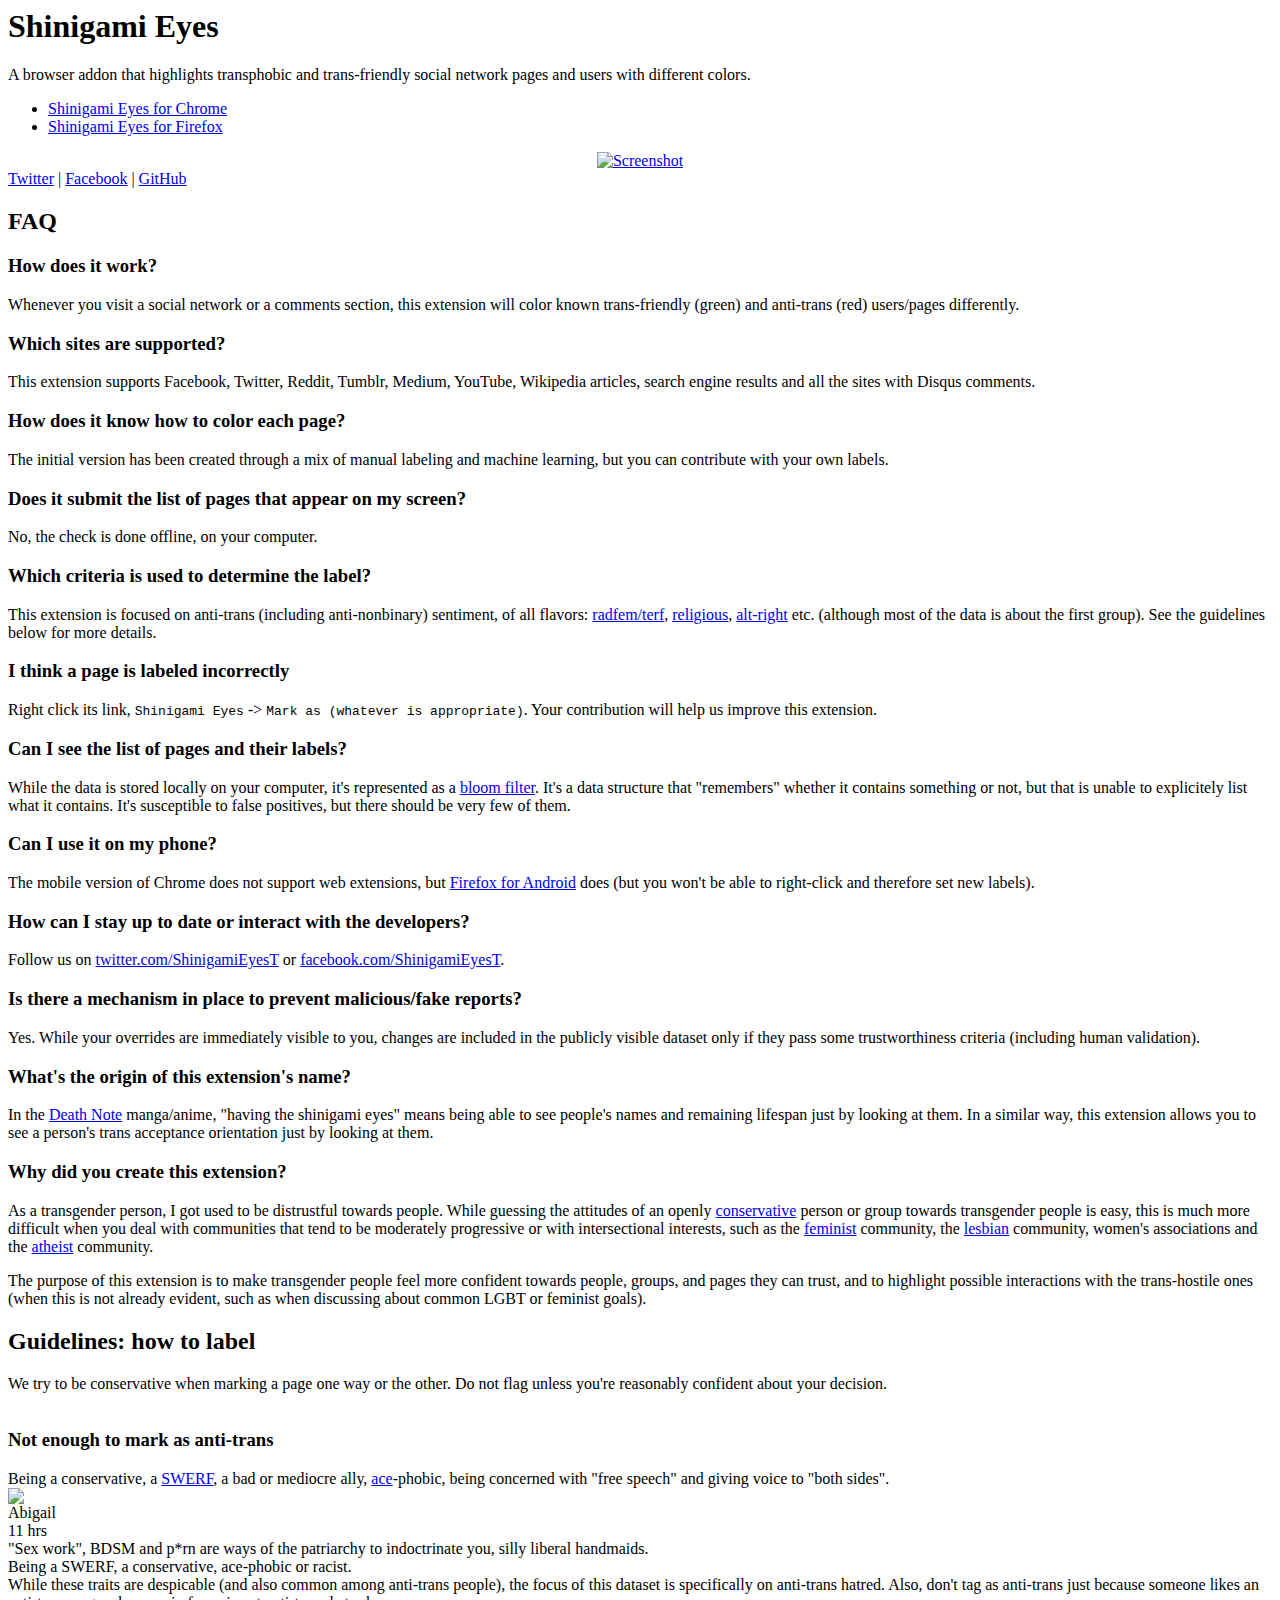
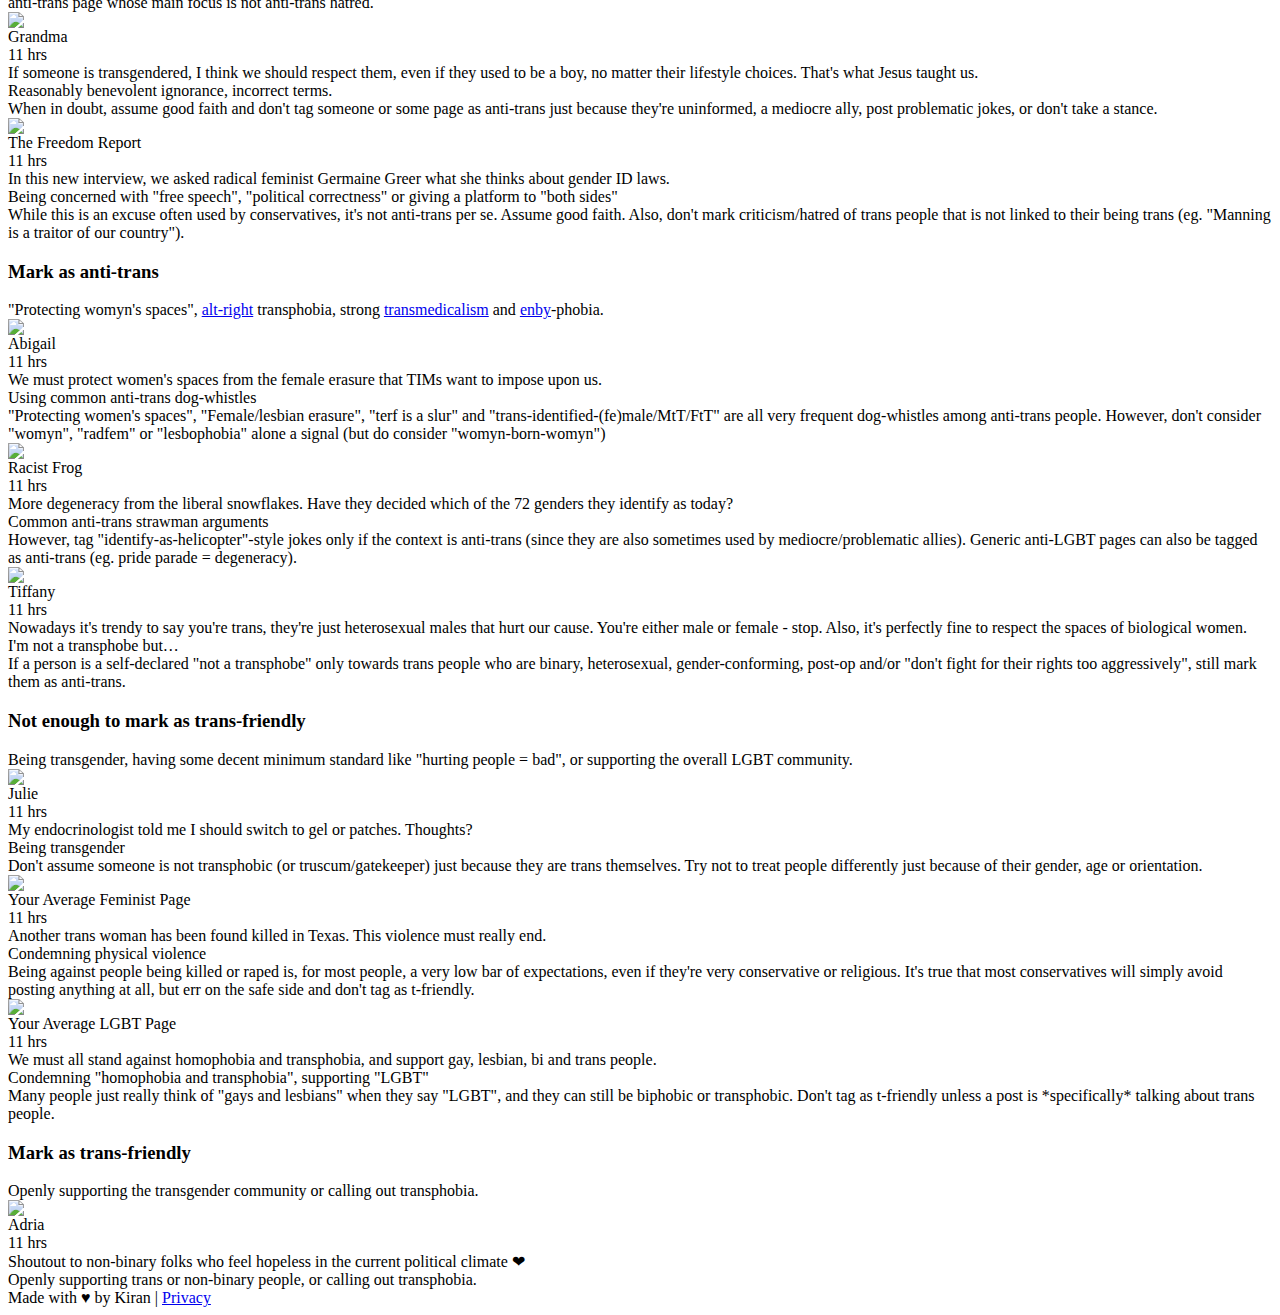
==== index.html @ 7807785d "Clarify that search results are supported as well" ====
<html lang="en">

<head>
    <meta charset="UTF-8">
    <meta name="viewport" content="width=device-width, initial-scale=1.0">
    <meta http-equiv="X-UA-Compatible" content="ie=edge">
    <meta property="og:title" content="Shinigami Eyes: An extension that highlights trans-friendly and anti-trans social network pages" />
    <meta property="og:description" content="Shinigami Eyes is a browser extension that highlights known trans-friendly and anti-trans pages/users on social networks with different colors.">
    <title>Shinigami Eyes: An extension that highlights trans-friendly and anti-trans social network pages</title>
    <link rel="stylesheet" href="style.css">
    <script async src="https://www.googletagmanager.com/gtag/js?id=UA-132746496-1"></script>
    <script>
      window.dataLayer = window.dataLayer || [];
      function gtag(){dataLayer.push(arguments);}
      gtag('js', new Date());

      gtag('config', 'UA-132746496-1');
    </script>
</head>

<body>
    <div class="page-content">

            <section class="section-top">
                    <div class="section-inner">
                        <h1>Shinigami Eyes</h1>
                    </div>
            </section>
        <section class="section-header">
                <div class="section-inner">
                <div>A browser addon that highlights transphobic and trans-friendly
                    social network pages and users with different colors.</div>
                <ul>
                    <li><a href="https://chrome.google.com/webstore/detail/ijcpiojgefnkmcadacmacogglhjdjphj/">Shinigami
                            Eyes for Chrome</a></li>
                    <li><a href="https://addons.mozilla.org/en-US/firefox/addon/shinigami-eyes/">Shinigami Eyes for
                            Firefox</a></li>
                </ul>
                <a href="https://raw.githubusercontent.com/shinigami-eyes/shinigami-eyes/master/images/preview.png"
                    style="text-align: center; display: block;">
                    <img src="https://raw.githubusercontent.com/shinigami-eyes/shinigami-eyes/master/images/preview.png"
                        alt="Screenshot" style="max-width:100%;">
                </a>
                <div class="social-links">
                        <a href="https://twitter.com/ShinigamiEyesT">Twitter</a> | 
                        <a href="https://www.facebook.com/ShinigamiEyesT">Facebook</a> | 
                        <a href="https://github.com/shinigami-eyes/shinigami-eyes">GitHub</a>
                </div>
            </div>
        </section>

        <section class="section-faq">
            <div class="section-inner">
                <h2>FAQ</h2>

                <h3>How does it work?</h3>
                Whenever you visit a social network or a comments section,
                this extension will color known trans-friendly (green) and anti-trans (red) users/pages differently.

                <h3>Which sites are supported?</h3>
                This extension supports Facebook, Twitter, Reddit, Tumblr, Medium, YouTube, Wikipedia articles, search engine results and all the sites with Disqus comments.

                <h3>How does it know how to color each page?</h3>
                The initial version has been created through a mix of manual labeling and machine learning,
                but you can contribute with your own labels.

                <h3>Does it submit the list of pages that appear on my screen?</h3>
                No, the check is done offline, on your computer.

                <h3>Which criteria is used to determine the label?</h3>
                This extension is focused on anti-trans (including anti-nonbinary) sentiment, of all flavors:
                <a href="https://rationalwiki.org/wiki/Trans-exclusionary_radical_feminism">radfem/terf</a>,
                <a href="https://rationalwiki.org/wiki/Gender_ideology">religious</a>,
                <a href="https://rationalwiki.org/wiki/Alt-right">alt-right</a> etc.
                (although most of the data is about the first group). See the guidelines below for more details.

                <h3>I think a page is labeled incorrectly</h3>
                Right click its link, <code>Shinigami Eyes</code> -&gt; <code>Mark as (whatever is appropriate)</code>.
                Your contribution will help us improve this extension.

                <h3>Can I see the list of pages and their labels?</h3>
                While the data is stored locally on your computer, it's represented as a
                <a href="https://en.wikipedia.org/wiki/Bloom_filter">bloom filter</a>.
                It's a data structure that "remembers" whether it contains
                something or not, but that is unable to explicitely list what it contains.
                It's susceptible to false positives, but there should be very few of them.</p>

                <h3>Can I use it on my phone?</h3>
                <p>
                    The mobile version of Chrome does not support web extensions, but <a href="https://play.google.com/store/apps/details?id=org.mozilla.firefox&hl=en">Firefox for Android</a>
                    does (but you won't be able to right-click and therefore set new labels).
                </p>

                <h3>How can I stay up to date or interact with the developers?</h3>
                <p>
                    Follow us on <a href="https://twitter.com/ShinigamiEyesT">twitter.com/ShinigamiEyesT</a> or
                    <a href="https://www.facebook.com/ShinigamiEyesT">facebook.com/ShinigamiEyesT</a>.
                </p>


                <h3>Is there a mechanism in place to prevent malicious/fake reports?</h3>
                <p>
                    Yes. While your overrides are immediately visible to you, changes are included in the publicly visible dataset only if they pass some trustworthiness criteria (including human validation).
                </p>

                <h3>What's the origin of this extension's name?</h3>
                <p>In the <a href="https://en.wikipedia.org/wiki/Death_Note">Death Note</a> manga/anime,
                    "having the shinigami eyes" means being able to see people's names and remaining lifespan just by
                    looking at them. In a similar way, this extension allows you to see a person's trans acceptance
                    orientation just by looking at them.</p>
                <h3>Why did you create this extension?</h3>
                <p>As a transgender person, I got used to be distrustful towards people. While guessing the attitudes
                    of an
                    openly <a href="https://rationalwiki.org/wiki/Pope_Francis#On_gender.2C_sex_and_sexuality">conservative</a>
                    person or group towards transgender people is easy, this is much more difficult when you deal with
                    communities that tend to be moderately progressive or with intersectional interests, such as the <a
                        href="https://rationalwiki.org/wiki/Trans-exclusionary_radical_feminism">feminist</a>
                    community, the <a href="https://www.pinknews.co.uk/2018/07/07/anti-trans-group-allowed-to-lead-pride-in-london-march-after-hijack/">lesbian</a> community,
                    women's associations and the <a href="https://the-orbit.net/zinniajones/2014/05/atheist-transphobia-superstition-over-science/">
                    atheist</a> community.
                    <p>
                    The purpose of this extension is to make transgender people feel more confident towards people,
                    groups, and pages they can trust, and to highlight possible interactions with the trans-hostile
                    ones (when this is not already evident, such as when discussing about common LGBT or feminist goals).
                
            </div>
        </section>





        <section class="section-guidelines">
            <div class="section-inner">
                <h2>Guidelines: how to label</h2>
                We try to be conservative when marking a page one way or the other. Do not flag unless you're
                reasonably confident about your decision.
                <br><br>




                <h3>Not enough to mark as anti-trans</h3>
                Being a conservative, a <a href="https://rationalwiki.org/wiki/Trans-exclusionary_radical_feminism#Sex_worker-exclusionary_radical_feminism">
                    SWERF</a>, a bad or mediocre ally,
                    <a href="https://rationalwiki.org/wiki/Asexuality">ace</a>-phobic, being concerned with "free speech" and giving voice to "both sides".<br>
                <div class="example">
                    <div class="fb-post">
                        <img class="fb-thumb" src="https://raw.githubusercontent.com/shinigami-eyes/shinigami-eyes/master/extension/sample-users/abigail.jpg">
                        <div class="fb-user">Abigail</div>
                        <div class="fb-timestamp">11 hrs</div>
                        <div class="fb-text">
                            "Sex work", BDSM and p*rn are ways of the patriarchy to indoctrinate you, silly liberal
                            handmaids.
                        </div>
                    </div>
                    <div class="summary">
                        Being a SWERF, a conservative, ace-phobic or racist.
                    </div>
                    <div class="reasoning">
                        While these traits are despicable (and also common among anti-trans people), the focus of this
                        dataset is specifically on
                        anti-trans hatred. Also, don't tag as anti-trans just because someone likes an anti-trans page
                        whose main focus
                        is not anti-trans hatred.
                    </div>
                </div>
                <div class="example">
                    <div class="fb-post">
                        <img class="fb-thumb" src="https://raw.githubusercontent.com/shinigami-eyes/shinigami-eyes/master/extension/sample-users/grandma.jpg">
                        <div class="fb-user">Grandma</div>
                        <div class="fb-timestamp">11 hrs</div>
                        <div class="fb-text">
                            If someone is transgendered, I think we should respect them, even if they used to be a boy,
                            no matter their lifestyle choices.
                            That's what Jesus taught us.
                        </div>
                    </div>
                    <div class="summary">
                        Reasonably benevolent ignorance, incorrect terms.
                    </div>
                    <div class="reasoning">
                        When in doubt, assume good faith and don't tag someone or some page as anti-trans just because
                        they're uninformed, a mediocre
                        ally, post problematic jokes, or don't take a stance.
                    </div>
                </div>

                <div class="example">
                    <div class="fb-post">
                        <img class="fb-thumb" src="https://raw.githubusercontent.com/shinigami-eyes/shinigami-eyes/master/extension/sample-users/freedom-report.jpg">
                        <div class="fb-user">The Freedom Report</div>
                        <div class="fb-timestamp">11 hrs</div>
                        <div class="fb-text">
                            In this new interview, we asked radical feminist Germaine Greer what she thinks about
                            gender ID laws.
                        </div>
                    </div>
                    <div class="summary">
                        Being concerned with "free speech", "political correctness" or giving a platform to "both
                        sides"
                    </div>
                    <div class="reasoning">
                        While this is an excuse often used by conservatives, it's not anti-trans per se. Assume good
                        faith. Also, don't mark criticism/hatred
                        of trans people that is not linked to their being trans (eg. "Manning is a traitor of our
                        country").
                    </div>
                </div>




                <h3>Mark as anti-trans</h3>
                "Protecting womyn's spaces", <a href="https://rationalwiki.org/wiki/Alt-right">alt-right</a> transphobia,
                strong <a href="https://rationalwiki.org/wiki/Transgender_glossary#Truscum">transmedicalism</a> and <a href="https://rationalwiki.org/wiki/Non-binary_gender">enby</a>-phobia.<br>
                <div class="example">
                    <div class="fb-post">
                        <img class="fb-thumb" src="https://raw.githubusercontent.com/shinigami-eyes/shinigami-eyes/master/extension/sample-users/abigail.jpg">
                        <div class="fb-user assigned-label-transphobic">Abigail</div>
                        <div class="fb-timestamp">11 hrs</div>
                        <div class="fb-text">
                            We must protect women's spaces from the female erasure that TIMs want to impose upon us.
                        </div>
                    </div>
                    <div class="summary">
                        Using common anti-trans dog-whistles
                    </div>
                    <div class="reasoning">
                        "Protecting women's spaces", "Female/lesbian erasure", "terf is a slur" and
                        "trans-identified-(fe)male/MtT/FtT" are all very
                        frequent dog-whistles among anti-trans people. However, don't consider "womyn", "radfem" or
                        "lesbophobia" alone
                        a signal (but do consider "womyn-born-womyn")
                    </div>
                </div>
                <div class="example">
                    <div class="fb-post">
                        <img class="fb-thumb" src="https://raw.githubusercontent.com/shinigami-eyes/shinigami-eyes/master/extension/sample-users/pepe.jpg">
                        <div class="fb-user assigned-label-transphobic">Racist Frog</div>
                        <div class="fb-timestamp">11 hrs</div>
                        <div class="fb-text">
                            More degeneracy from the liberal snowflakes. Have they decided which of the 72 genders they
                            identify as today?
                        </div>
                    </div>
                    <div class="summary">
                        Common anti-trans strawman arguments
                    </div>
                    <div class="reasoning">
                        However, tag "identify-as-helicopter"-style jokes only if the context is anti-trans (since they
                        are also sometimes used by
                        mediocre/problematic allies). Generic anti-LGBT pages can also be tagged as anti-trans (eg.
                        pride parade = degeneracy).
                    </div>
                </div>
                <div class="example">
                    <div class="fb-post">
                        <img class="fb-thumb" src="https://raw.githubusercontent.com/shinigami-eyes/shinigami-eyes/master/extension/sample-users/tiffany.jpg">
                        <div class="fb-user assigned-label-transphobic">Tiffany</div>
                        <div class="fb-timestamp">11 hrs</div>
                        <div class="fb-text">
                            Nowadays it's trendy to say you're trans, they're just heterosexual males that hurt our
                            cause. You're either male or female
                            - stop. Also, it's perfectly fine to respect the spaces of biological women.
                        </div>
                    </div>
                    <div class="summary">
                        I'm not a transphobe but…
                    </div>
                    <div class="reasoning">
                        If a person is a self-declared "not a transphobe" only towards trans people who are binary,
                        heterosexual, gender-conforming,
                        post-op and/or "don't fight for their rights too aggressively", still mark them as anti-trans.
                    </div>
                </div>




                <h3>Not enough to mark as trans-friendly</h3>
                Being transgender, having some decent minimum standard like "hurting people = bad", or supporting the overall LGBT community.<br>
                <div class="example">
                    <div class="fb-post">
                        <img class="fb-thumb" src="https://raw.githubusercontent.com/shinigami-eyes/shinigami-eyes/master/extension/sample-users/anime-trans.jpg">
                        <div class="fb-user">Julie</div>
                        <div class="fb-timestamp">11 hrs</div>
                        <div class="fb-text">
                            My endocrinologist told me I should switch to gel or patches. Thoughts?
                        </div>
                    </div>
                    <div class="summary">
                        Being transgender
                    </div>
                    <div class="reasoning">
                        Don't assume someone is not transphobic (or truscum/gatekeeper) just because they are trans
                        themselves. Try not to treat
                        people differently just because of their gender, age or orientation.
                    </div>
                </div>
                <div class="example">
                    <div class="fb-post">
                        <img class="fb-thumb" src="https://raw.githubusercontent.com/shinigami-eyes/shinigami-eyes/master/extension/sample-users/feminism.jpg">
                        <div class="fb-user">Your Average Feminist Page</div>
                        <div class="fb-timestamp">11 hrs</div>
                        <div class="fb-text">
                            Another trans woman has been found killed in Texas. This violence must really end.
                        </div>
                    </div>
                    <div class="summary">
                        Condemning physical violence
                    </div>
                    <div class="reasoning">
                        Being against people being killed or raped is, for most people, a very low bar of expectations,
                        even if they're very conservative
                        or religious. It's true that most conservatives will simply avoid posting anything at all, but
                        err on the safe
                        side and don't tag as t-friendly.
                    </div>
                </div>

                <div class="example">
                    <div class="fb-post">
                        <img class="fb-thumb" src="https://raw.githubusercontent.com/shinigami-eyes/shinigami-eyes/master/extension/sample-users/equal-sign.png">
                        <div class="fb-user">Your Average LGBT Page</div>
                        <div class="fb-timestamp">11 hrs</div>
                        <div class="fb-text">
                            We must all stand against homophobia and transphobia, and support gay, lesbian, bi and
                            trans people.
                        </div>
                    </div>
                    <div class="summary">
                        Condemning "homophobia and transphobia", supporting "LGBT"
                    </div>
                    <div class="reasoning">
                        Many people just really think of "gays and lesbians" when they say "LGBT", and they can still
                        be biphobic or transphobic.
                        Don't tag as t-friendly unless a post is *specifically* talking about trans people.
                    </div>
                </div>

                <h3>Mark as trans-friendly</h3>
                Openly supporting the transgender community or calling out transphobia.<br>
                <div class="example">
                    <div class="fb-post">
                        <img class="fb-thumb" src="https://raw.githubusercontent.com/shinigami-eyes/shinigami-eyes/master/extension/sample-users/adria.jpg">
                        <div class="fb-user assigned-label-t-friendly">Adria</div>
                        <div class="fb-timestamp">11 hrs</div>
                        <div class="fb-text">
                            Shoutout to non-binary folks who feel hopeless in the current political climate ❤
                        </div>
                    </div>
                    <div class="summary">
                        Openly supporting trans or non-binary people, or calling out transphobia.
                    </div>
                    <div class="reasoning"></div>
                </div>
            </div>

        </section>

        <footer class="section-footer">
            Made with ♥ by Kiran | <a href="/privacy-policy">Privacy</a>
        </footer>
    </div>
</body>

</html>
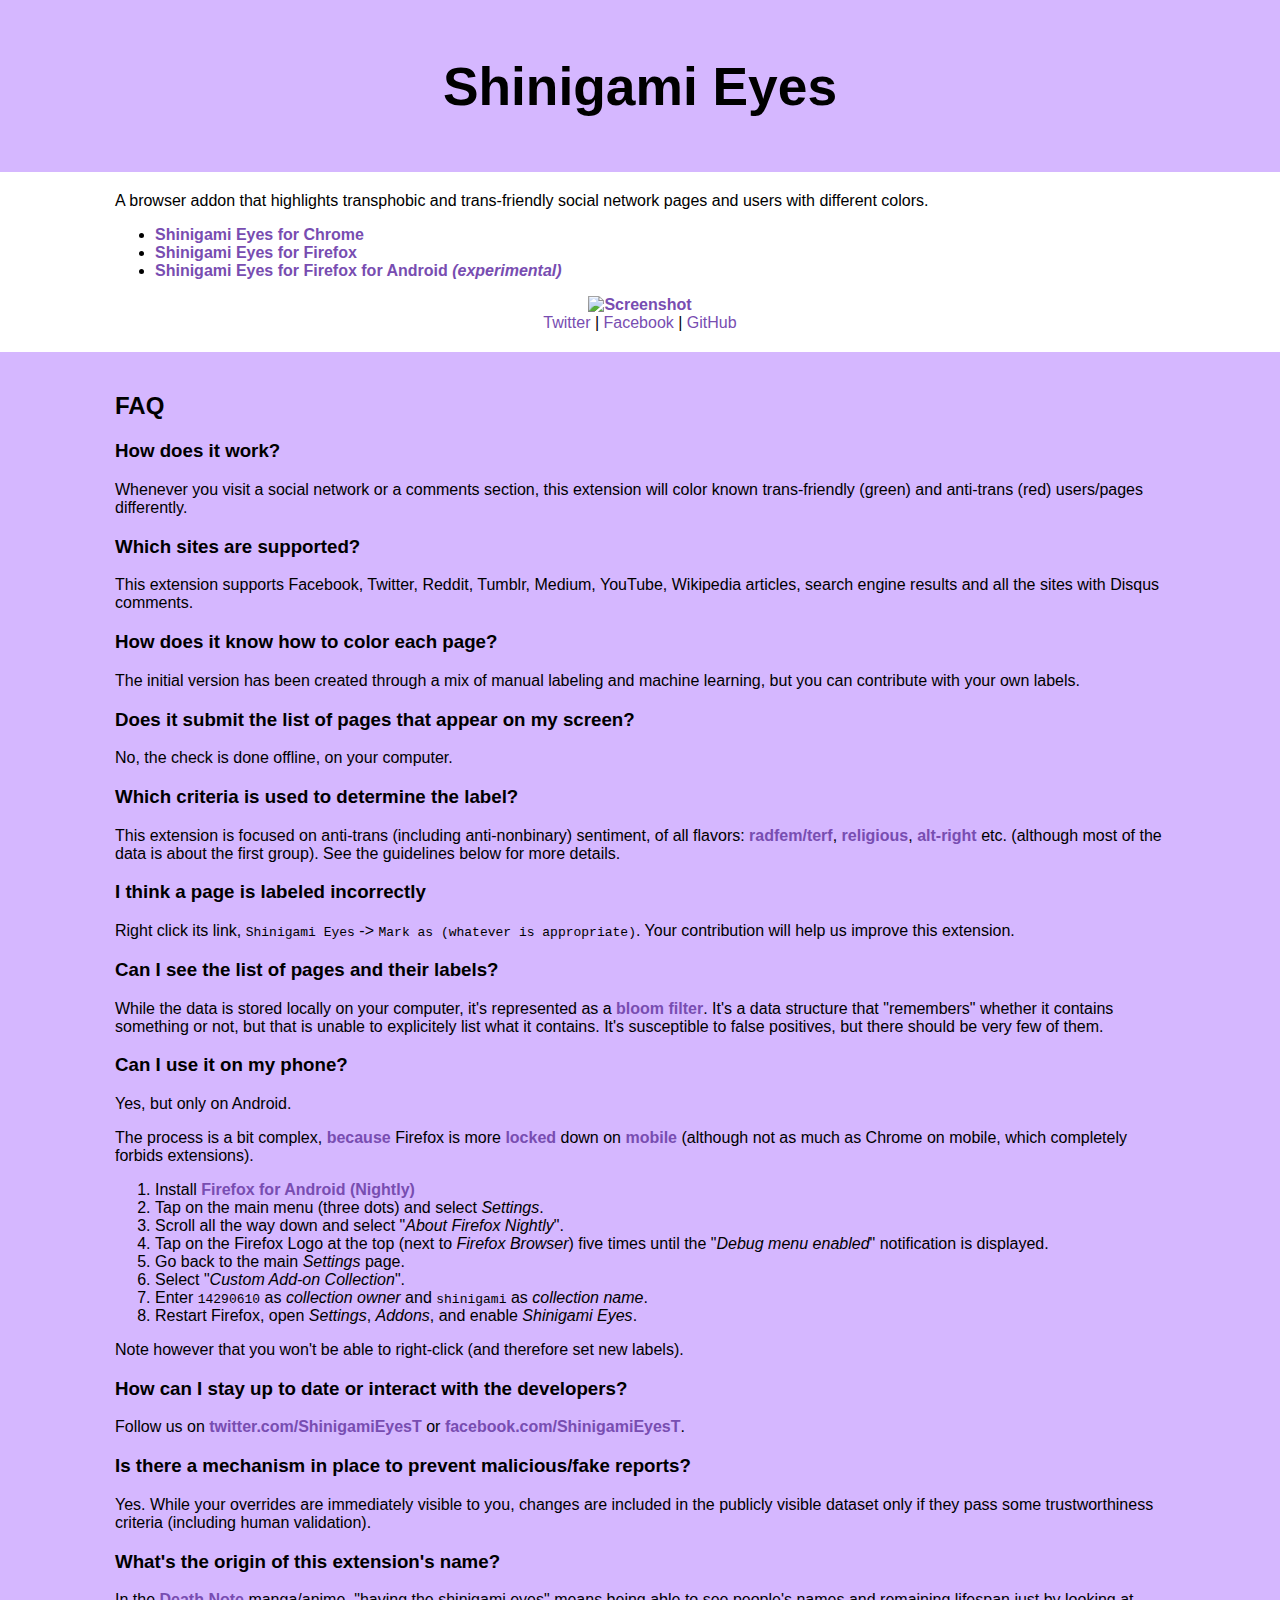
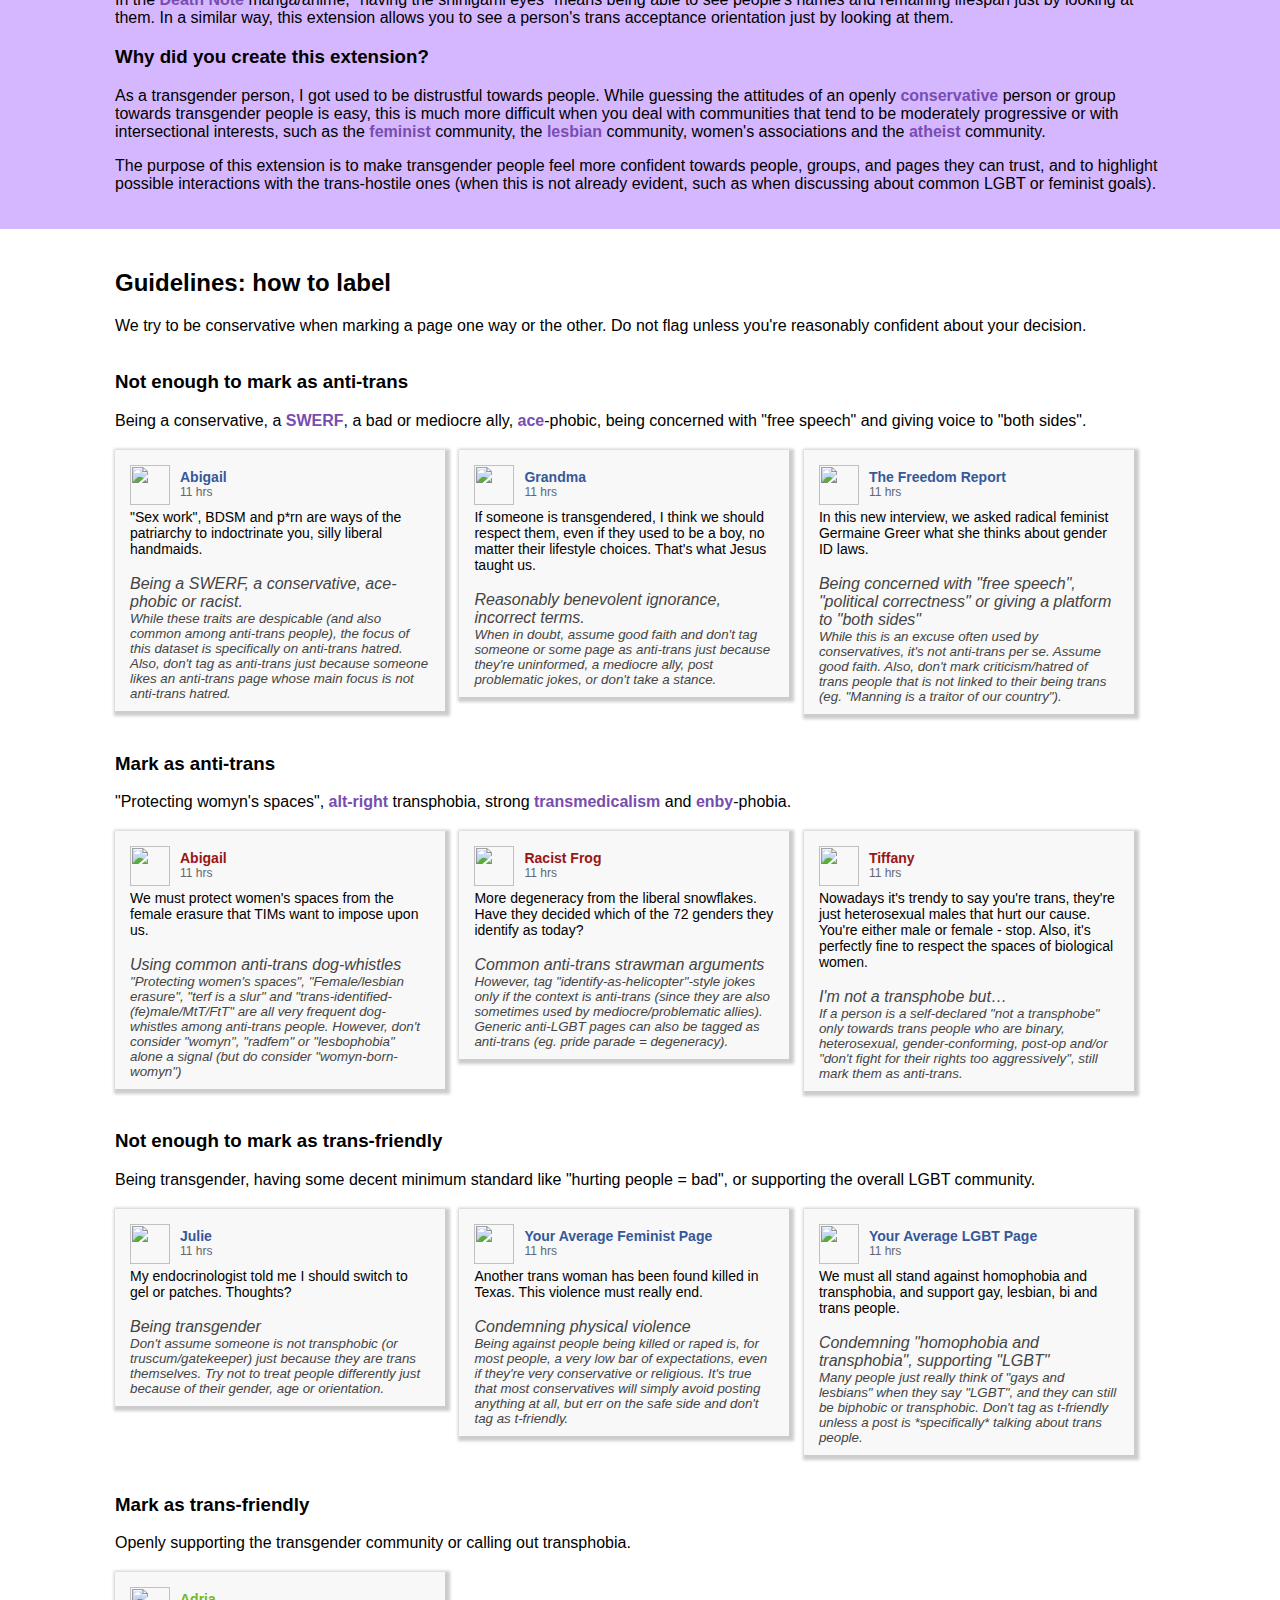
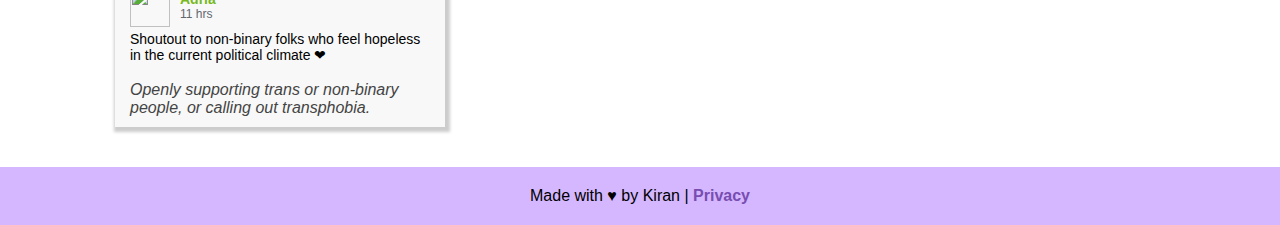
==== commit 9b11cfd9: "Remove ga" ====
--- a/index.html
+++ b/index.html
@@ -8,14 +8,6 @@
     <meta property="og:description" content="Shinigami Eyes is a browser extension that highlights known trans-friendly and anti-trans pages/users on social networks with different colors.">
     <title>Shinigami Eyes: An extension that highlights trans-friendly and anti-trans social network pages</title>
     <link rel="stylesheet" href="style.css">
-    <script async src="https://www.googletagmanager.com/gtag/js?id=UA-132746496-1"></script>
-    <script>
-      window.dataLayer = window.dataLayer || [];
-      function gtag(){dataLayer.push(arguments);}
-      gtag('js', new Date());
-
-      gtag('config', 'UA-132746496-1');
-    </script>
 </head>
 
 <body>
@@ -35,6 +27,8 @@
                             Eyes for Chrome</a></li>
                     <li><a href="https://addons.mozilla.org/en-US/firefox/addon/shinigami-eyes/">Shinigami Eyes for
                             Firefox</a></li>
+                    <li><a href="#install-on-mobile">Shinigami Eyes for
+                            Firefox for Android <i>(experimental)</i></a></li>
                 </ul>
                 <a href="https://raw.githubusercontent.com/shinigami-eyes/shinigami-eyes/master/images/preview.png"
                     style="text-align: center; display: block;">
@@ -85,10 +79,23 @@
                 something or not, but that is unable to explicitely list what it contains.
                 It's susceptible to false positives, but there should be very few of them.</p>
 
-                <h3>Can I use it on my phone?</h3>
+                <h3><a name="install-on-mobile">Can I use it on my phone?</a></h3>
                 <p>
-                    The mobile version of Chrome does not support web extensions, but <a href="https://play.google.com/store/apps/details?id=org.mozilla.firefox&hl=en">Firefox for Android</a>
-                    does (but you won't be able to right-click and therefore set new labels).
+                    Yes, but only on Android.
+                    <p> The process is a bit complex, <a href="https://www.gnu.org/proprietary/proprietary-jails.html">because</a> Firefox is more <a href="https://en.wikipedia.org/wiki/Closed_platform">locked</a> down on <a href="https://discourse.mozilla.org/t/add-on-support-in-new-firefox-for-android/53488">mobile</a> (although not as much as Chrome on mobile, which completely forbids extensions).
+                    <ol>
+                        <li>Install <a href="https://play.google.com/store/apps/details?id=org.mozilla.fenix&hl=en_US&gl=US">Firefox for Android (Nightly)</a></li>
+                        <li>Tap on the main menu (three dots) and select <i>Settings</i>.</li>
+                        <li>Scroll all the way down and select "<i>About Firefox Nightly</i>".</li>
+                        <li>Tap on the Firefox Logo at the top (next to <i>Firefox Browser</i>) five times until the "<i>Debug menu enabled</i>" notification is displayed.</li>
+                        <li>Go back to the main <i>Settings</i> page.</li>
+                        <li>Select "<i>Custom Add-on Collection</i>".</li>
+                        <li>Enter <code>14290610</code> as <i>collection owner</i> and <code>shinigami</code> as <i>collection name</i>.
+                        <li>Restart Firefox, open <i>Settings</i>, <i>Addons</i>, and enable <i>Shinigami Eyes</i>.</li>
+                    </ol>
+                    Note however that you won't be able to right-click (and therefore set new labels).
+                    
+                    <!--Yes, if you use <a href="https://play.google.com/store/apps/details?id=org.mozilla.firefox&hl=en">Firefox for Android</a> (on mobile, Chrome doesn't support extensions).-->
                 </p>
 
                 <h3>How can I stay up to date or interact with the developers?</h3>
--- a/style.css
+++ b/style.css
@@ -0,0 +1,125 @@
+html {
+    padding: 0;
+    font-family: Arial, Helvetica, sans-serif;
+}
+body {
+    margin: 0;
+    padding: 0;
+}
+
+
+.assigned-label-transphobic { color: #991515 !important; }
+.assigned-label-t-friendly { color: #77B91E !important; }
+
+h1 {
+    font-size: 40pt;
+}
+
+a[href] {
+    color: rgb(120, 77, 177);
+    font-weight: bold;
+    text-decoration: none;
+}
+
+.fb-user, .fb-text, .fb-timestamp {
+    cursor: default;
+}
+
+.social-links {
+    text-align: center;
+}
+.social-links a {
+    font-weight: normal;
+}
+
+section { 
+    width: 100%;
+    margin: 0;
+    display: block;
+}
+.section-inner {
+    max-width: 1050px;
+    margin: 0 auto;
+    padding: 20px 20px;
+}
+.section-top {
+    background-color: rgb(213, 183, 255);
+    text-align: center;
+}
+.section-header {
+    background: white;
+}
+.section-faq {
+    background-color: rgb(213, 183, 255);
+}
+.section-guidelines {
+    background-color: white;
+    /*background-color: rgb(190, 245, 151);*/
+}
+
+.section-footer {
+    background-color: rgb(213, 183, 255);
+    text-align: center;
+    padding: 20px;
+}
+
+
+.example {
+
+    width: 330px;
+    background:  #f8f8f8;
+    box-shadow: 2px 2px 3px 3px  #ccc;
+    margin-top: 20px;
+    margin-bottom: 20px;
+    padding-bottom: 10px;
+    display: inline-block;
+    vertical-align: top;
+    margin-right: 10px;
+}
+
+.fb-post {
+    font-family: Arial;
+    padding: 15px;
+}
+
+.fb-user {
+    color: #365899;
+    font-weight: 600;
+    font-size: 14px;
+    margin-left: 50px;
+    padding-top: 4px;
+}
+
+.fb-timestamp {
+    color: rgb(97, 103, 112);
+    font-size: 12px;
+    margin-left: 50px;
+}
+
+.fb-thumb {
+    width: 40px;
+    position: absolute;
+}
+
+.fb-text {
+    font-size: 14px;
+    margin-top: 10px;
+}
+
+.summary,
+.reasoning {
+    color: #444;
+    font-style: italic;
+    font-family: Arial;
+    margin: 0 15px;
+}
+
+.summary {
+    margin-top: 3px;
+}
+
+.reasoning {
+    font-size: 10pt;
+}
+
+
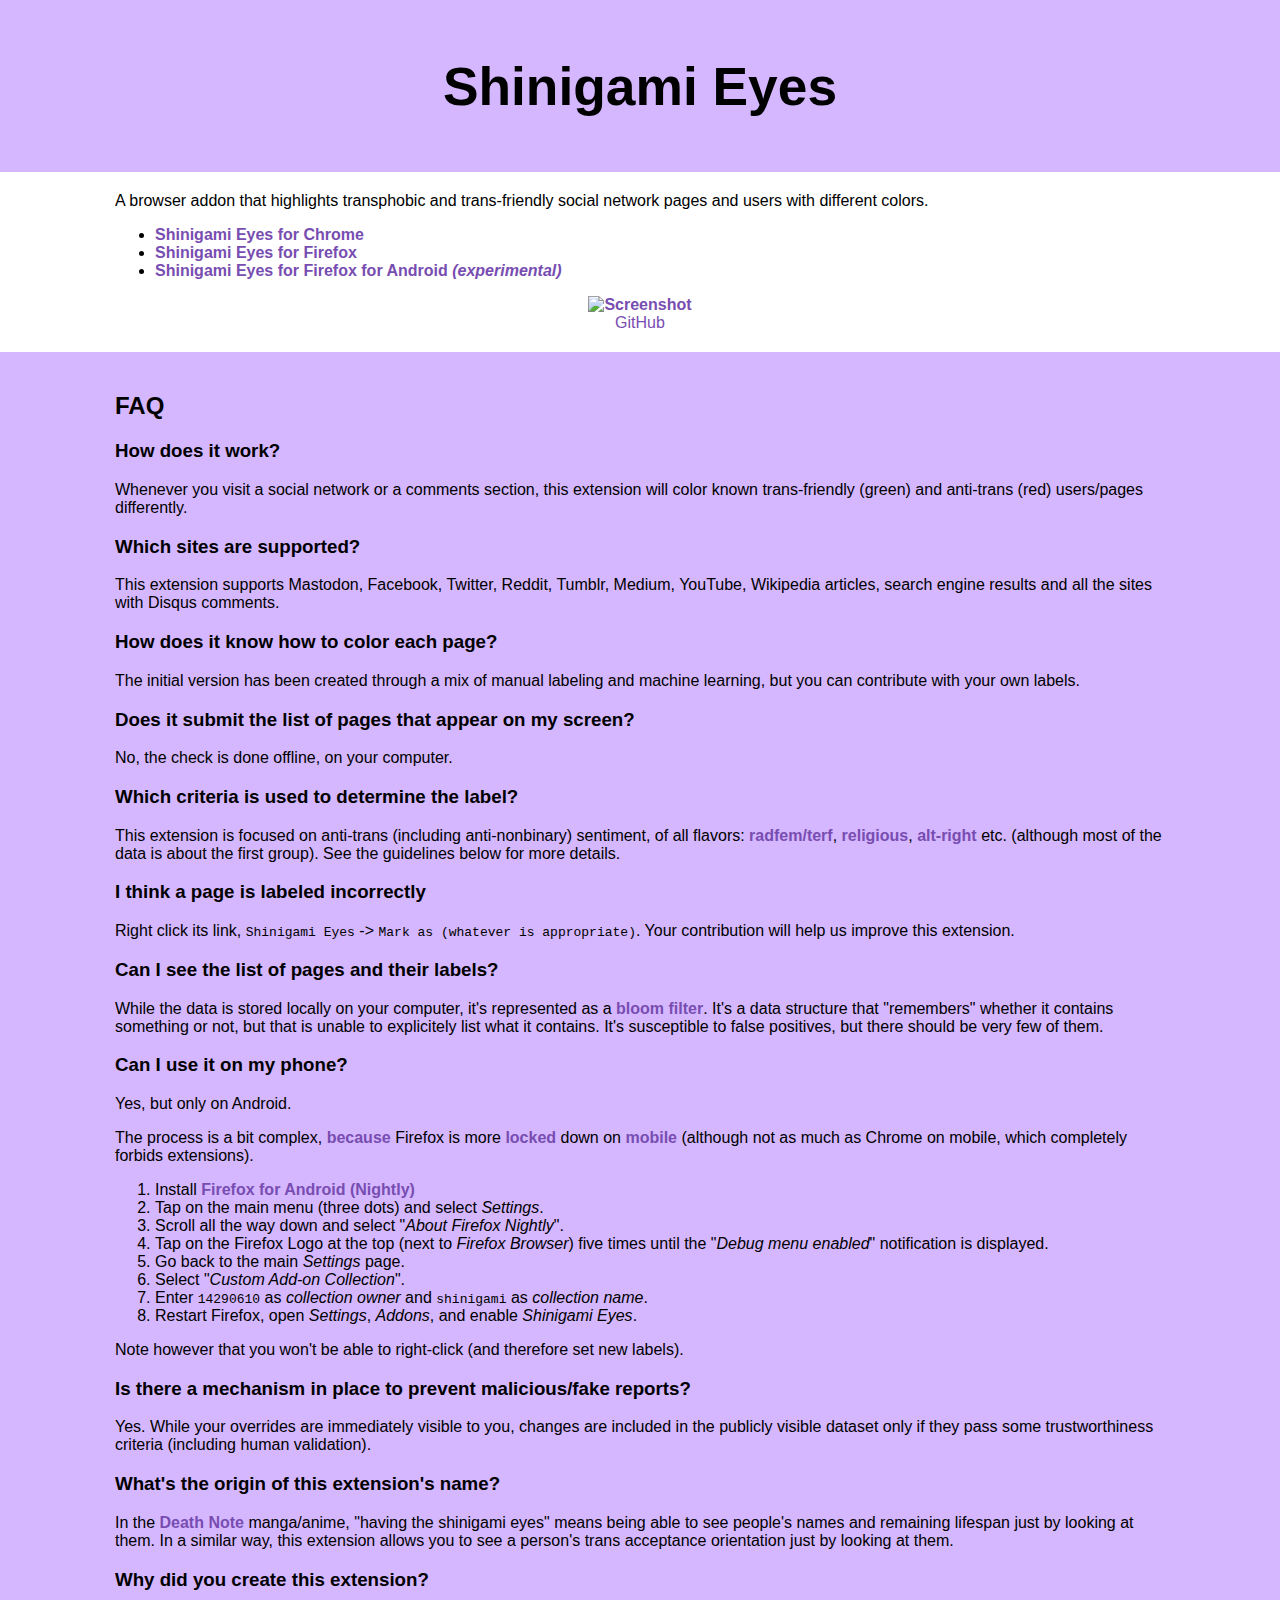
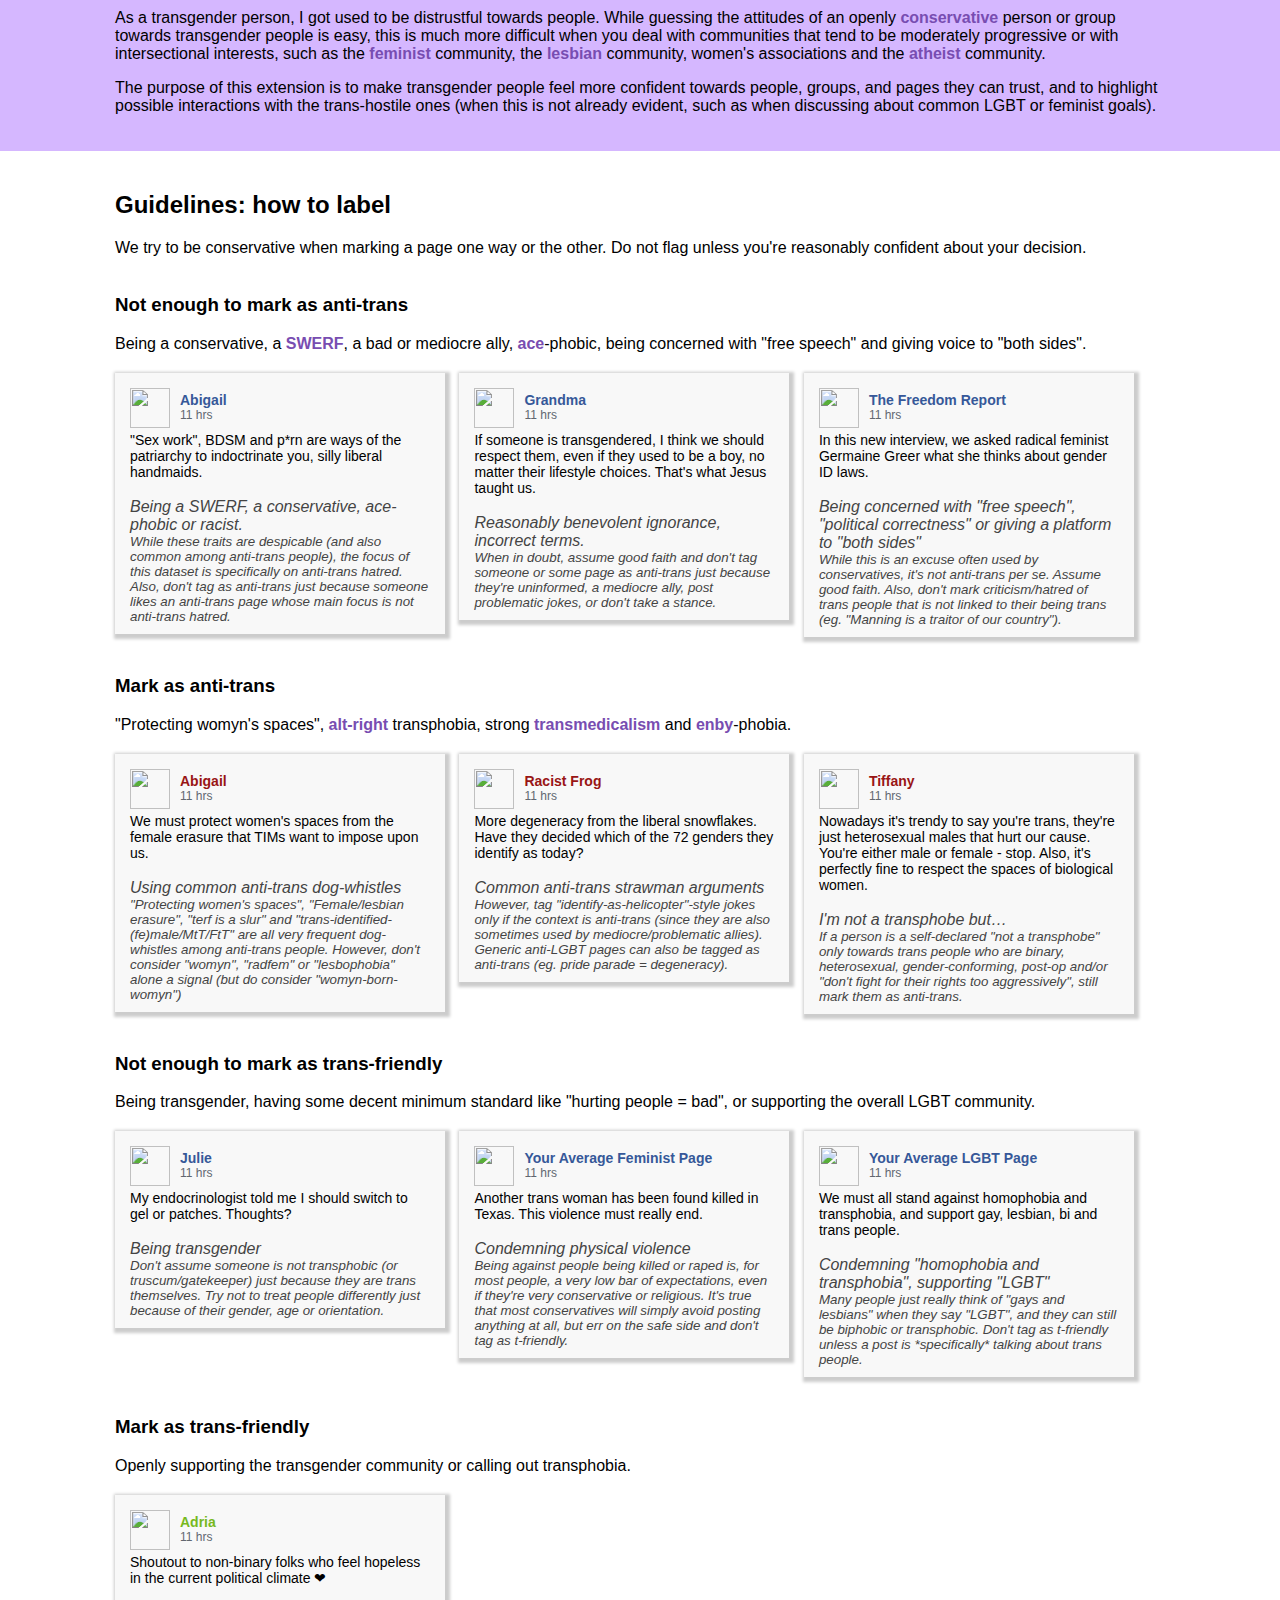
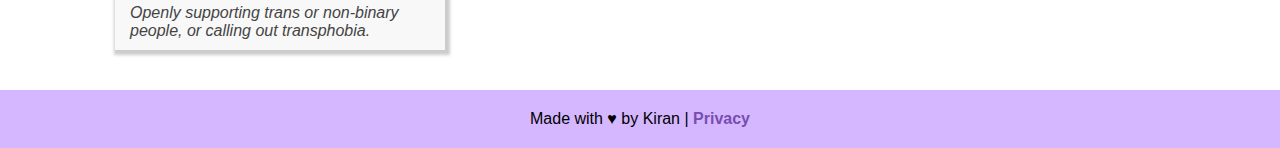
==== commit a9f6f2f9: "Merge 7ce266b5d4aea626330f447f15a1b2ec43d5ed91 into c306aea26253e3407f2246a4c7eb4d5f15cf997a" ====
--- a/index.html
+++ b/index.html
@@ -36,8 +36,6 @@
                         alt="Screenshot" style="max-width:100%;">
                 </a>
                 <div class="social-links">
-                        <a href="https://twitter.com/ShinigamiEyesT">Twitter</a> | 
-                        <a href="https://www.facebook.com/ShinigamiEyesT">Facebook</a> | 
                         <a href="https://github.com/shinigami-eyes/shinigami-eyes">GitHub</a>
                 </div>
             </div>
@@ -52,7 +50,7 @@
                 this extension will color known trans-friendly (green) and anti-trans (red) users/pages differently.
 
                 <h3>Which sites are supported?</h3>
-                This extension supports Facebook, Twitter, Reddit, Tumblr, Medium, YouTube, Wikipedia articles, search engine results and all the sites with Disqus comments.
+                This extension supports Mastodon, Facebook, Twitter, Reddit, Tumblr, Medium, YouTube, Wikipedia articles, search engine results and all the sites with Disqus comments.
 
                 <h3>How does it know how to color each page?</h3>
                 The initial version has been created through a mix of manual labeling and machine learning,
@@ -97,13 +95,6 @@
                     
                     <!--Yes, if you use <a href="https://play.google.com/store/apps/details?id=org.mozilla.firefox&hl=en">Firefox for Android</a> (on mobile, Chrome doesn't support extensions).-->
                 </p>
-
-                <h3>How can I stay up to date or interact with the developers?</h3>
-                <p>
-                    Follow us on <a href="https://twitter.com/ShinigamiEyesT">twitter.com/ShinigamiEyesT</a> or
-                    <a href="https://www.facebook.com/ShinigamiEyesT">facebook.com/ShinigamiEyesT</a>.
-                </p>
-
 
                 <h3>Is there a mechanism in place to prevent malicious/fake reports?</h3>
                 <p>
@@ -372,4 +363,4 @@
     </div>
 </body>
 
-</html>+</html>
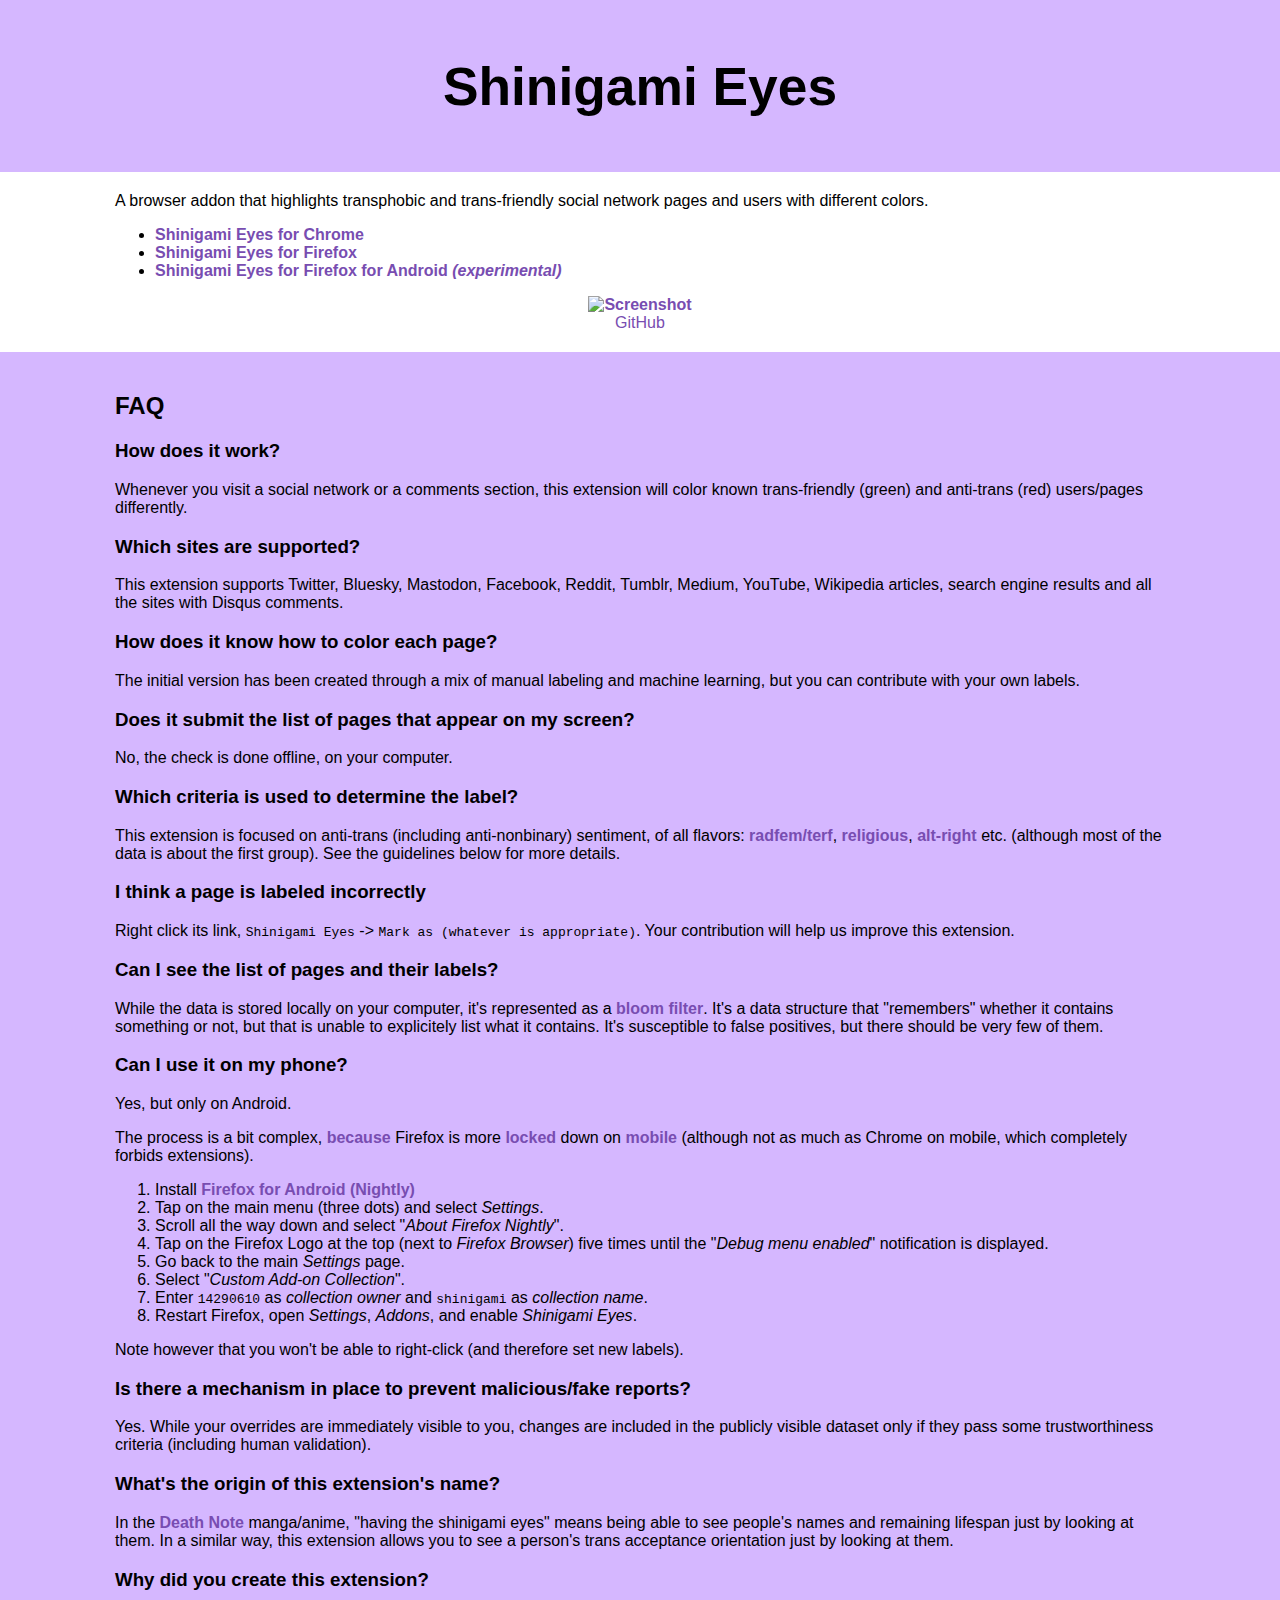
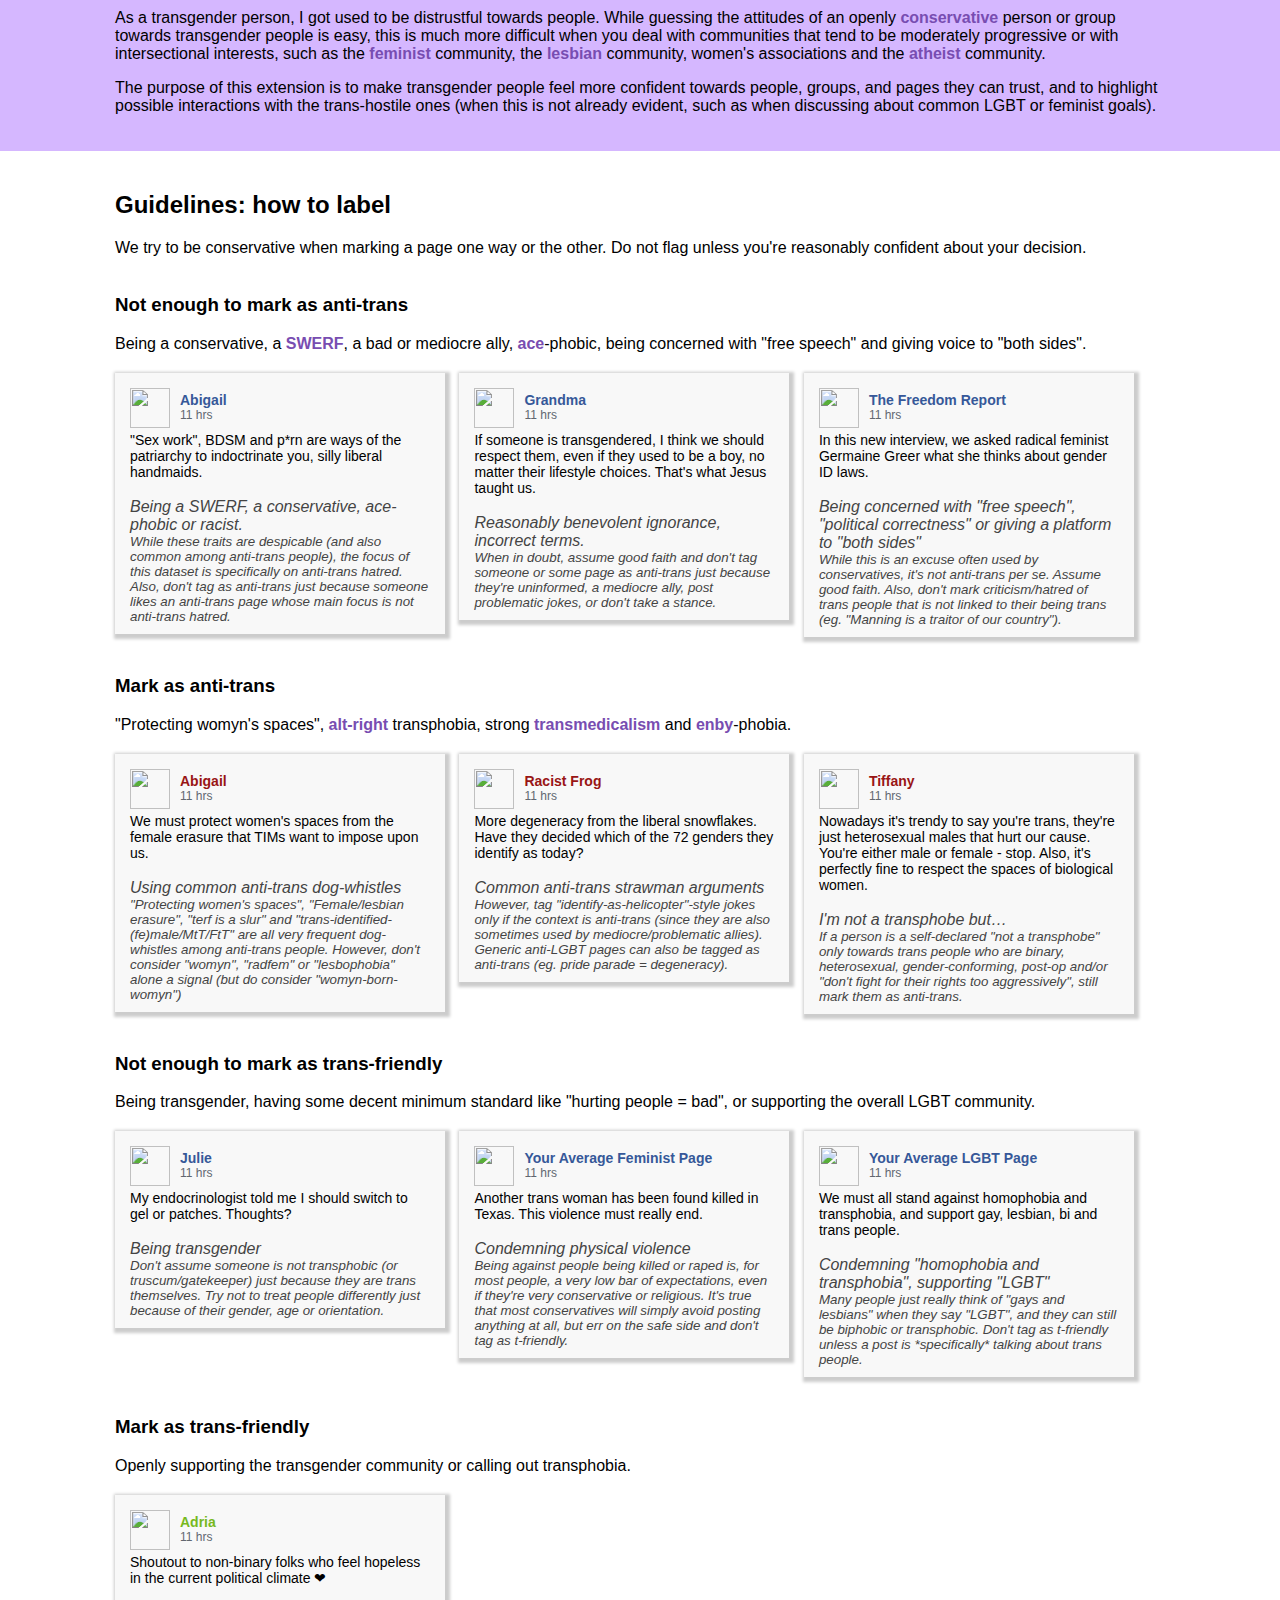
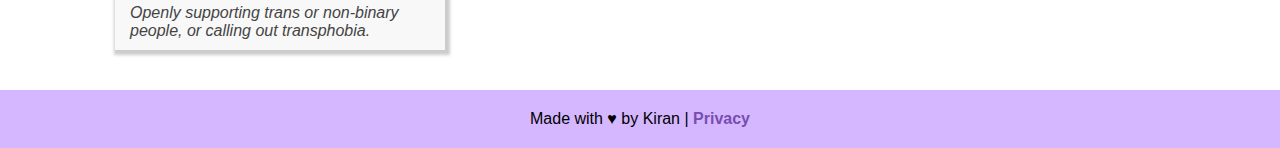
==== commit fb748c7d: "Update index.html" ====
--- a/index.html
+++ b/index.html
@@ -50,7 +50,7 @@
                 this extension will color known trans-friendly (green) and anti-trans (red) users/pages differently.
 
                 <h3>Which sites are supported?</h3>
-                This extension supports Mastodon, Facebook, Twitter, Reddit, Tumblr, Medium, YouTube, Wikipedia articles, search engine results and all the sites with Disqus comments.
+                This extension supports Twitter, Bluesky, Mastodon, Facebook, Reddit, Tumblr, Medium, YouTube, Wikipedia articles, search engine results and all the sites with Disqus comments.
 
                 <h3>How does it know how to color each page?</h3>
                 The initial version has been created through a mix of manual labeling and machine learning,
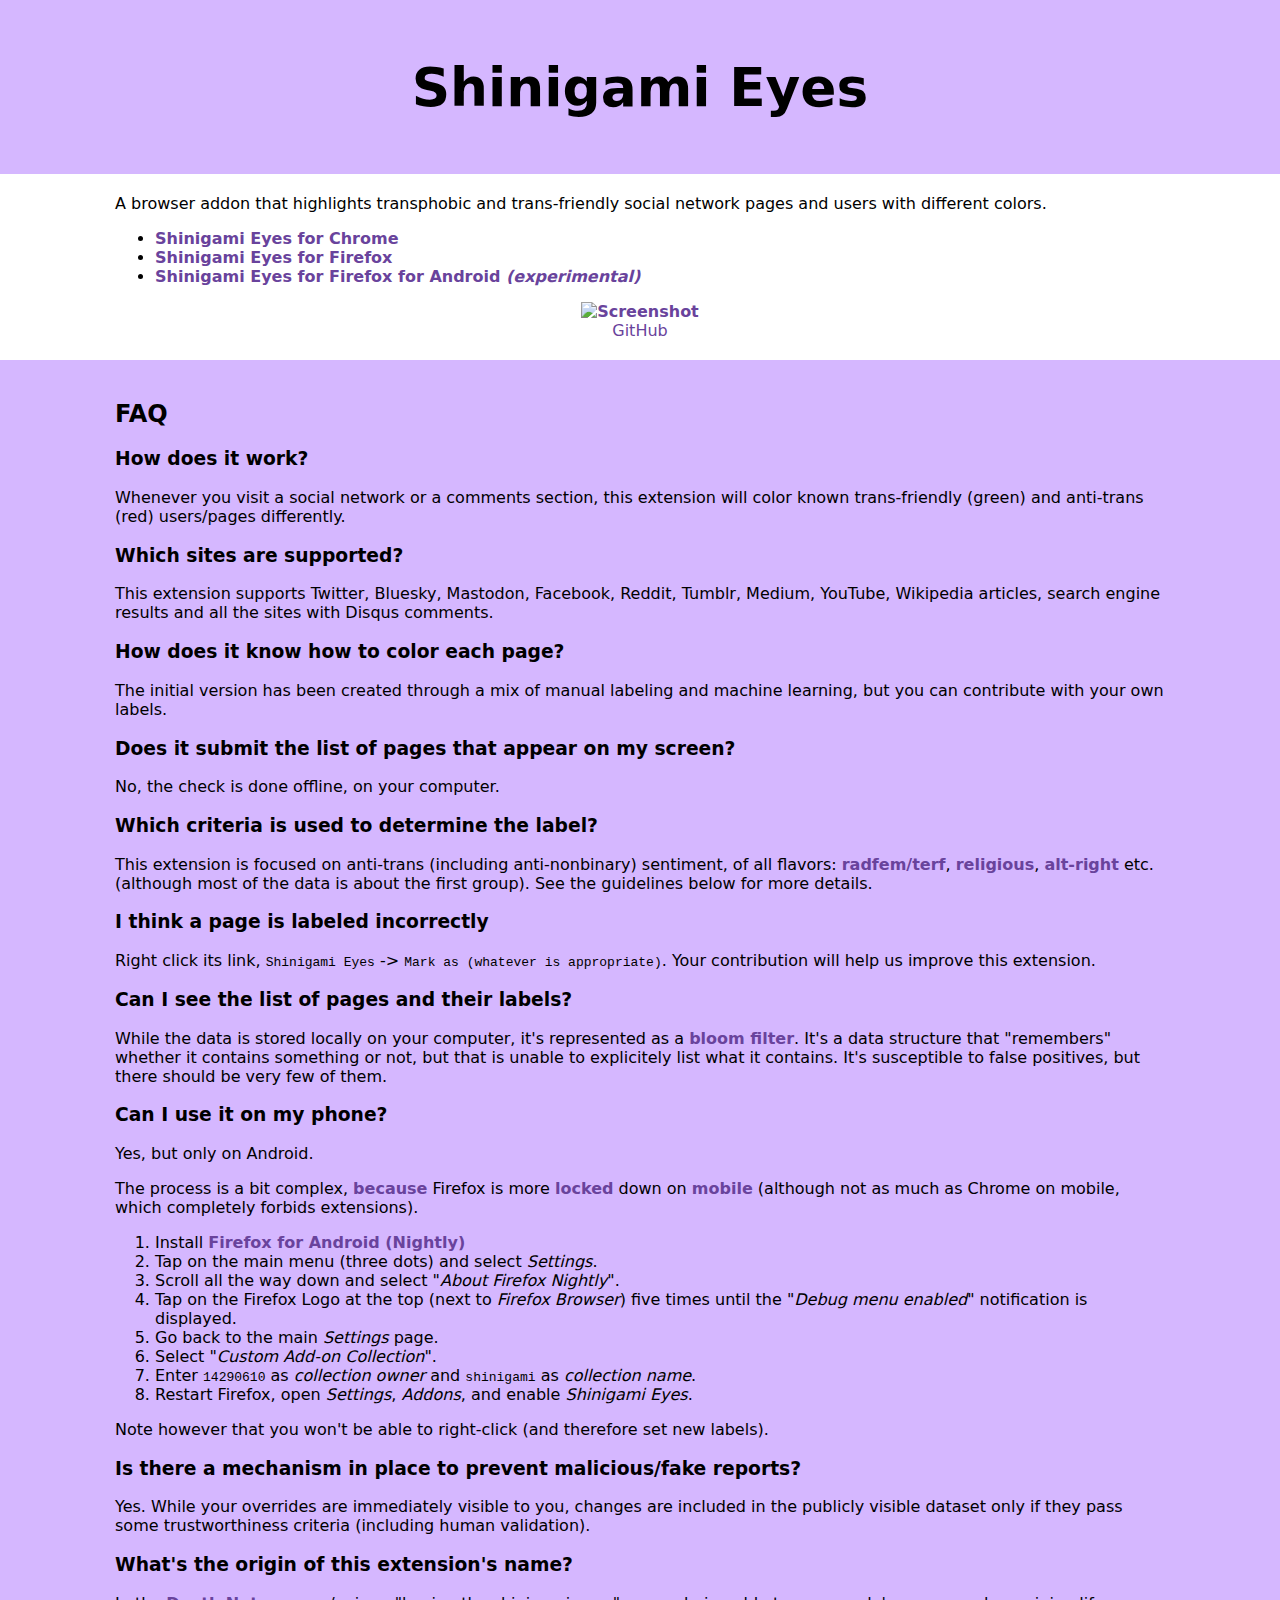
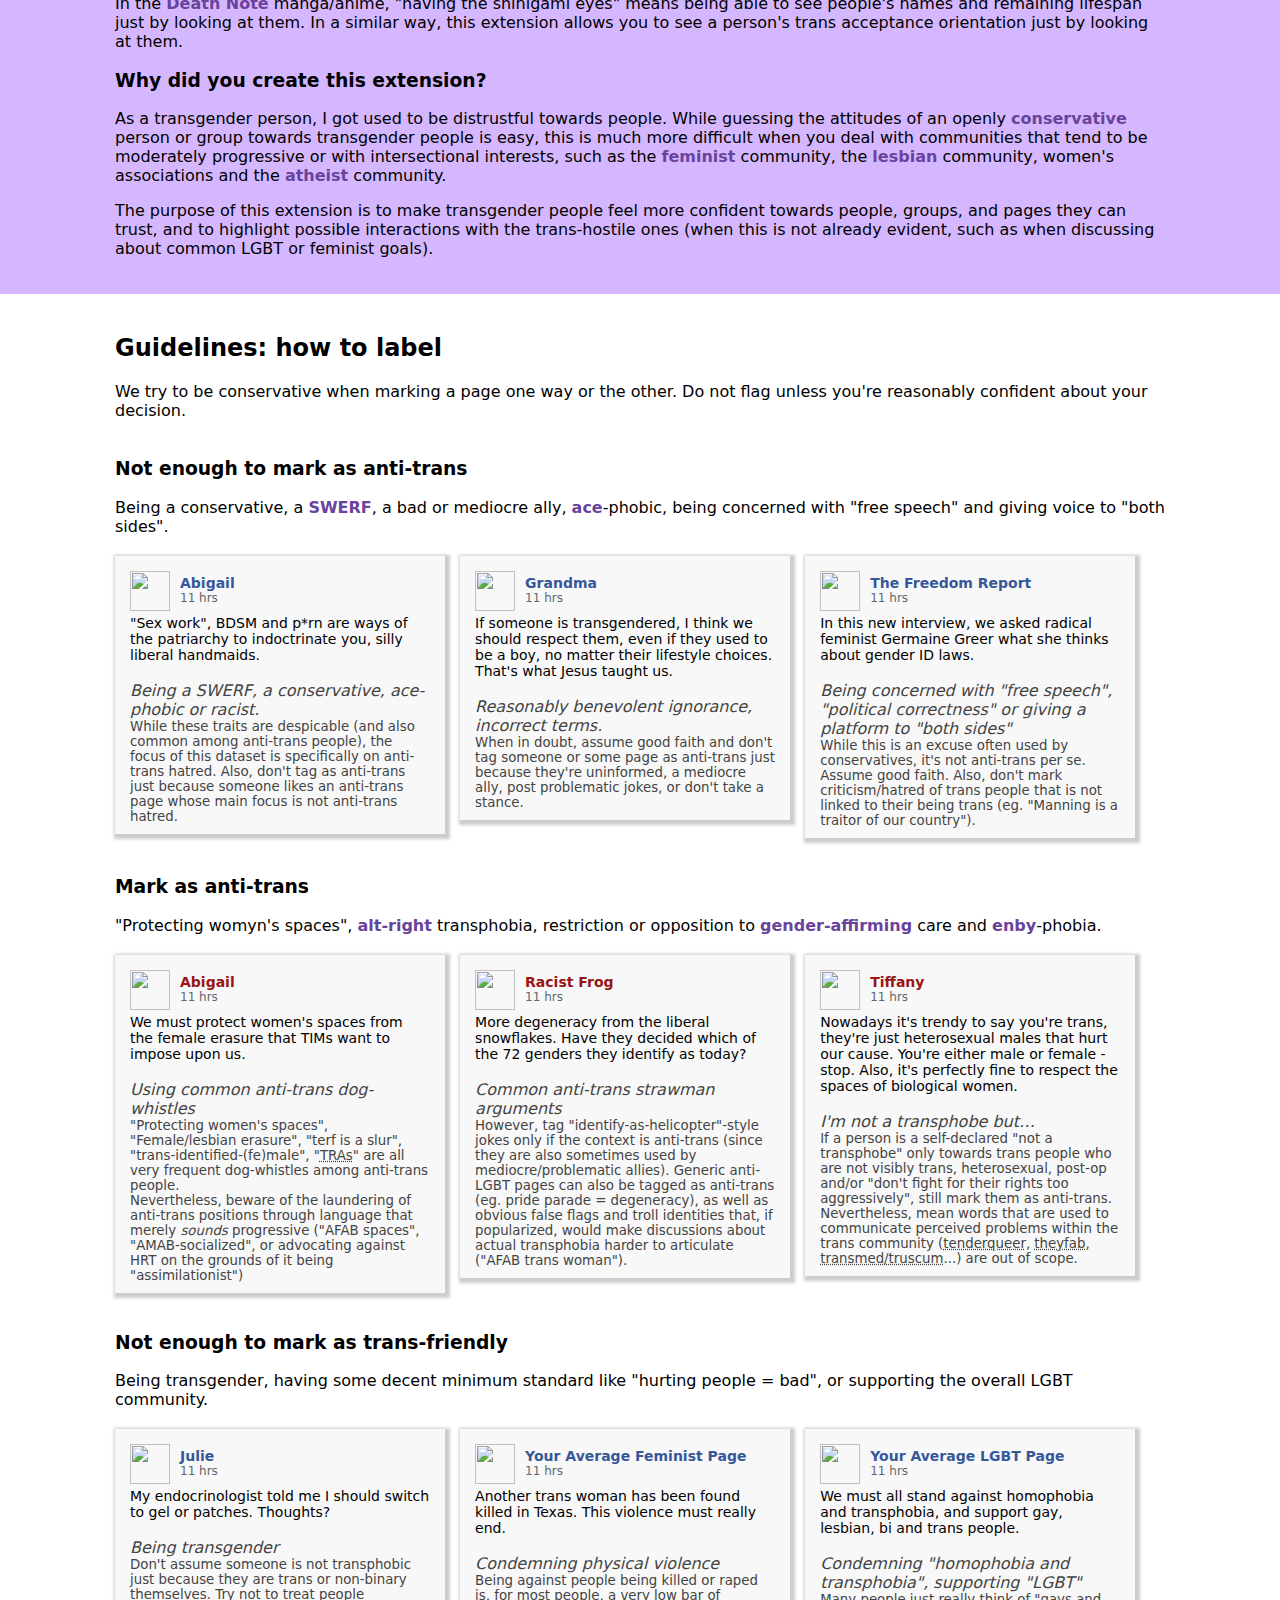
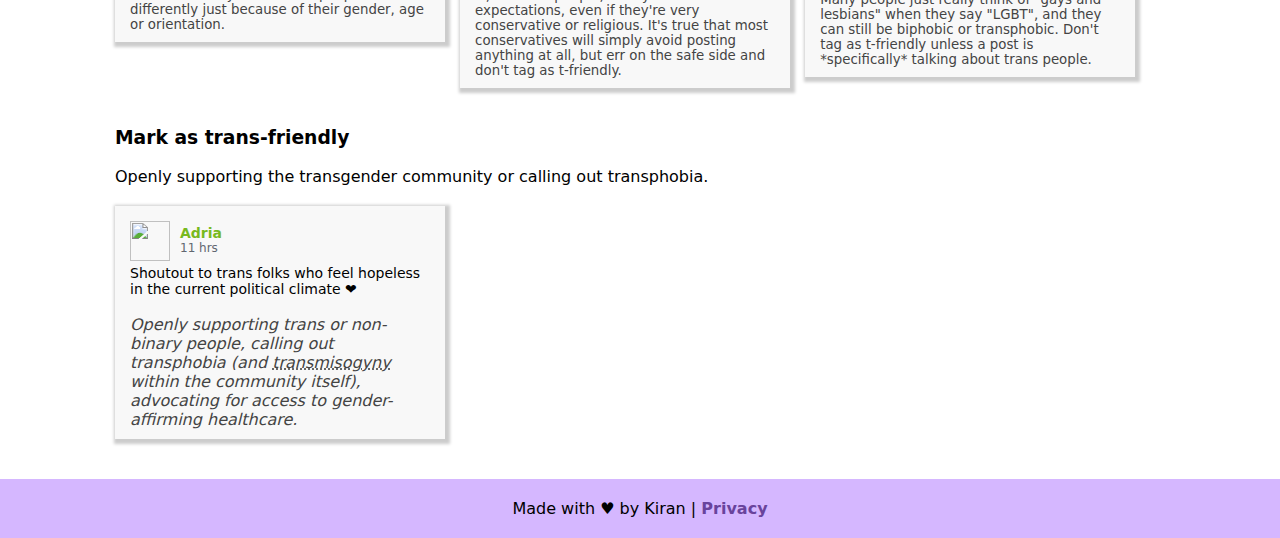
==== commit 0eb5084a: "Clarify that replacing "biological females" with "AFABs", "degenerates" with "binary AMABs" and "unn" ====
--- a/index.html
+++ b/index.html
@@ -211,7 +211,8 @@
 
                 <h3>Mark as anti-trans</h3>
                 "Protecting womyn's spaces", <a href="https://rationalwiki.org/wiki/Alt-right">alt-right</a> transphobia,
-                strong <a href="https://rationalwiki.org/wiki/Transgender_glossary#Truscum">transmedicalism</a> and <a href="https://rationalwiki.org/wiki/Non-binary_gender">enby</a>-phobia.<br>
+                restriction or opposition to <a href="https://rationalwiki.org/wiki/Transphobia#Gatekeeping">gender-affirming</a> care
+                and <a href="https://rationalwiki.org/wiki/Non-binary_gender">enby</a>-phobia.<br>
                 <div class="example">
                     <div class="fb-post">
                         <img class="fb-thumb" src="https://raw.githubusercontent.com/shinigami-eyes/shinigami-eyes/master/extension/sample-users/abigail.jpg">
@@ -225,11 +226,10 @@
                         Using common anti-trans dog-whistles
                     </div>
                     <div class="reasoning">
-                        "Protecting women's spaces", "Female/lesbian erasure", "terf is a slur" and
-                        "trans-identified-(fe)male/MtT/FtT" are all very
-                        frequent dog-whistles among anti-trans people. However, don't consider "womyn", "radfem" or
-                        "lesbophobia" alone
-                        a signal (but do consider "womyn-born-womyn")
+                        "Protecting women's spaces", "Female/lesbian erasure", "terf is a slur",
+                        "trans-identified-(fe)male", "<abbr title="Trans Rights Activist, an acronym meant to mirror Men's Rights Activism, a reactionary online movement.">TRAs</abbr>" are all very
+                        frequent dog-whistles among anti-trans people.<br>
+                        Nevertheless, beware of the laundering of anti-trans positions through language that merely <i>sounds</i> progressive ("AFAB spaces", "AMAB-socialized", or advocating against HRT on the grounds of it being "assimilationist")
                     </div>
                 </div>
                 <div class="example">
@@ -249,7 +249,8 @@
                         However, tag "identify-as-helicopter"-style jokes only if the context is anti-trans (since they
                         are also sometimes used by
                         mediocre/problematic allies). Generic anti-LGBT pages can also be tagged as anti-trans (eg.
-                        pride parade = degeneracy).
+                        pride parade = degeneracy),
+                        as well as obvious false flags and troll identities that, if popularized, would make discussions about actual transphobia harder to articulate ("AFAB trans woman").
                     </div>
                 </div>
                 <div class="example">
@@ -267,9 +268,16 @@
                         I'm not a transphobe but…
                     </div>
                     <div class="reasoning">
-                        If a person is a self-declared "not a transphobe" only towards trans people who are binary,
-                        heterosexual, gender-conforming,
+                        If a person is a self-declared "not a transphobe" only towards trans people who are not visibly trans,
+                        heterosexual,
                         post-op and/or "don't fight for their rights too aggressively", still mark them as anti-trans.
+                        <br>Nevertheless, mean words that are used to communicate perceived problems within the trans community
+                        (<abbr title="Person who promotes puritanical views through language made to resonate with a queer audience.">tenderqueer</abbr>,
+                        <abbr title="Non-binary person who, directly or indirectly, uses their AFAB status or proximity to cis womanhood to suggest they're &quot;one of the good ones&quot;.">theyfab</abbr>,
+                        <abbr title="Multiple contradictory meanings:
+1. A trans person who wants to restrict who should be allowed to get gender-affirming care (medical gatekeeping).
+2. A trans person who suggests someone to try HRT.
+3. A trans person who doesn't consider people who don't transition to be part of the trans community (community gatekeeping).">transmed/truscum</abbr>...) are out of scope.
                     </div>
                 </div>
 
@@ -291,7 +299,7 @@
                         Being transgender
                     </div>
                     <div class="reasoning">
-                        Don't assume someone is not transphobic (or truscum/gatekeeper) just because they are trans
+                        Don't assume someone is not transphobic just because they are trans or non-binary
                         themselves. Try not to treat
                         people differently just because of their gender, age or orientation.
                     </div>
@@ -345,11 +353,13 @@
                         <div class="fb-user assigned-label-t-friendly">Adria</div>
                         <div class="fb-timestamp">11 hrs</div>
                         <div class="fb-text">
-                            Shoutout to non-binary folks who feel hopeless in the current political climate ❤
-                        </div>
-                    </div>
-                    <div class="summary">
-                        Openly supporting trans or non-binary people, or calling out transphobia.
+                            Shoutout to trans folks who feel hopeless in the current political climate ❤
+                        </div>
+                    </div>
+                    <div class="summary">
+                        Openly supporting trans or non-binary people, calling out transphobia
+                        (and <abbr title="The hyper-scrutiny, bad-faith reading and shunning that transfems often face from the broader trans community over minor perceived wrongdoings, typically justified using language made to resonate with a queer audience (problematic, AMAB, binary...)">transmisogyny</abbr>
+                        within the community itself), advocating for access to gender-affirming healthcare.
                     </div>
                     <div class="reasoning"></div>
                 </div>
--- a/style.css
+++ b/style.css
@@ -1,6 +1,6 @@
 html {
     padding: 0;
-    font-family: Arial, Helvetica, sans-serif;
+    font-family: system-ui, -apple-system, BlinkMacSystemFont, 'Segoe UI', Roboto, Oxygen, Ubuntu, Cantarell, 'Open Sans', 'Helvetica Neue', sans-serif;
 }
 body {
     margin: 0;
@@ -16,7 +16,7 @@
 }
 
 a[href] {
-    color: rgb(120, 77, 177);
+    color: #69439c;
     font-weight: bold;
     text-decoration: none;
 }
@@ -78,7 +78,6 @@
 }
 
 .fb-post {
-    font-family: Arial;
     padding: 15px;
 }
 
@@ -109,17 +108,18 @@
 .summary,
 .reasoning {
     color: #444;
-    font-style: italic;
-    font-family: Arial;
     margin: 0 15px;
 }
 
 .summary {
     margin-top: 3px;
+    font-style: italic;
 }
 
 .reasoning {
     font-size: 10pt;
 }
+abbr {
+    cursor: help;
+}
 
-
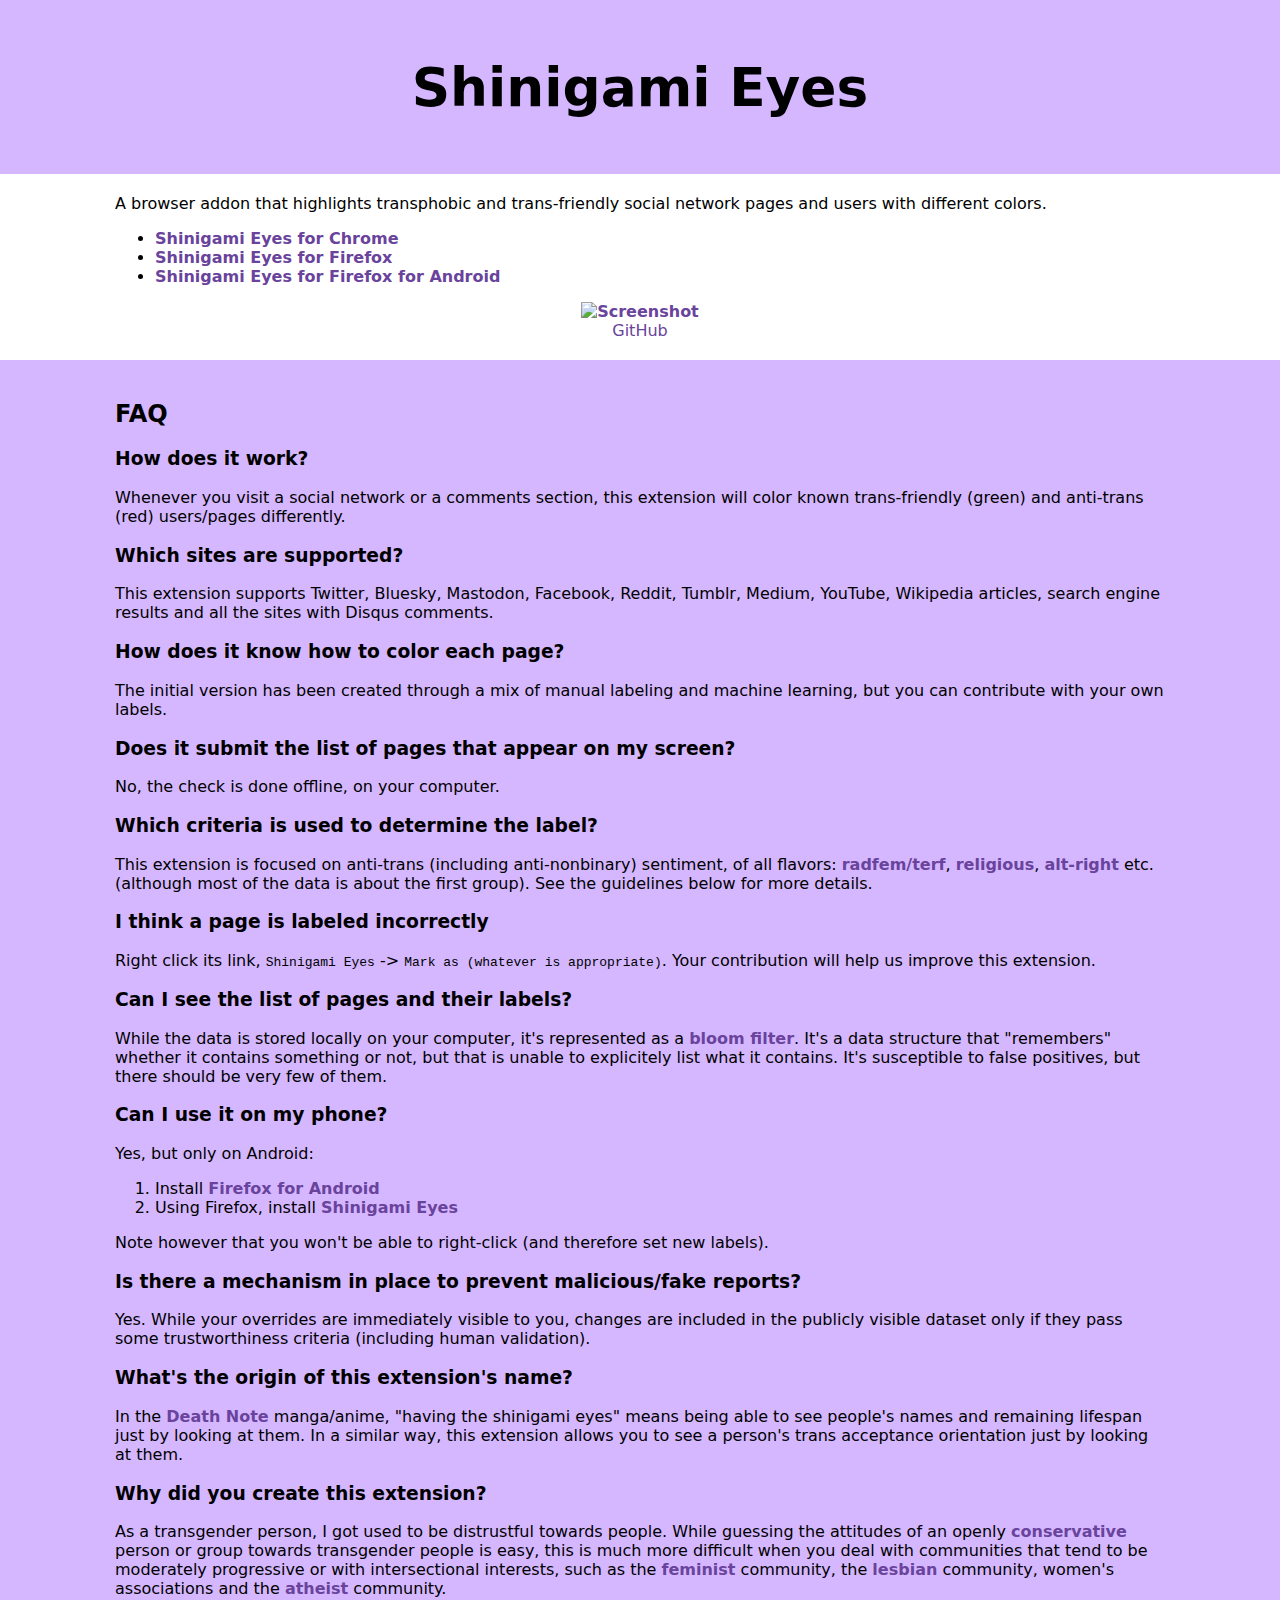
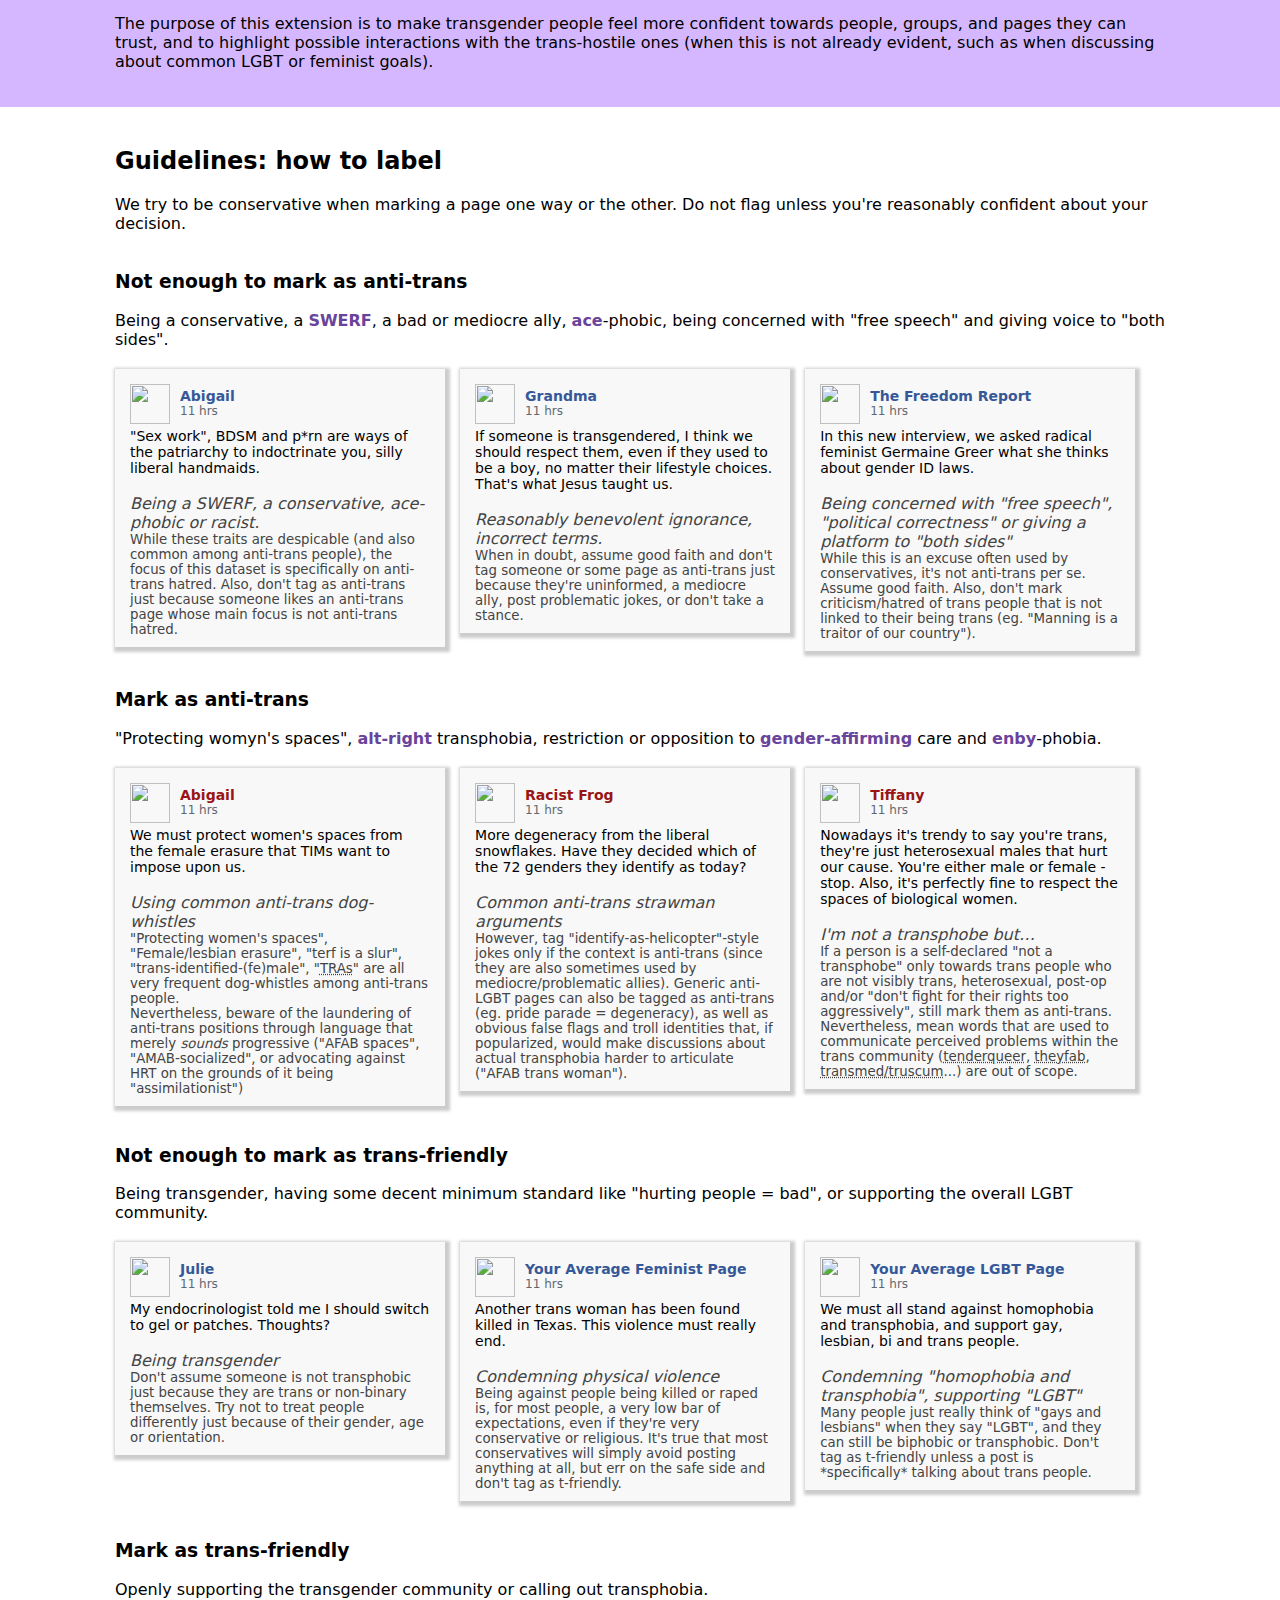
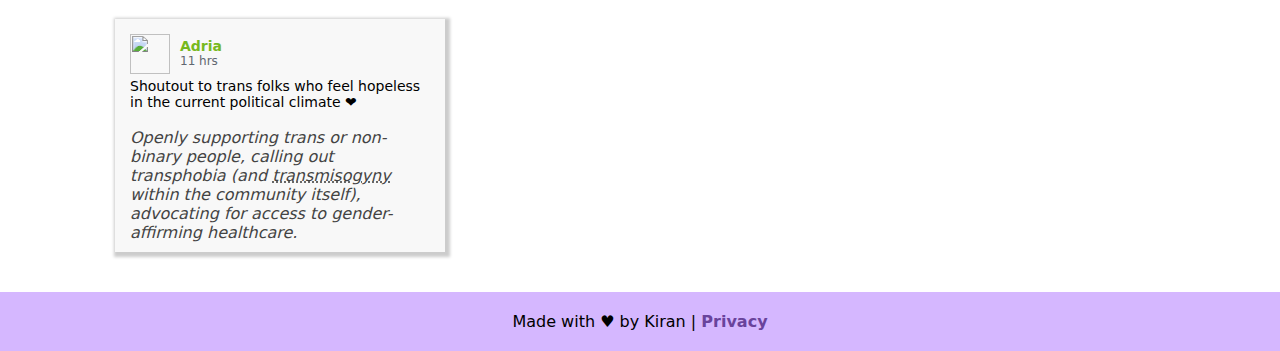
==== commit d5c10cfd: "Update index.html" ====
--- a/index.html
+++ b/index.html
@@ -28,7 +28,7 @@
                     <li><a href="https://addons.mozilla.org/en-US/firefox/addon/shinigami-eyes/">Shinigami Eyes for
                             Firefox</a></li>
                     <li><a href="#install-on-mobile">Shinigami Eyes for
-                            Firefox for Android <i>(experimental)</i></a></li>
+                            Firefox for Android</a></li>
                 </ul>
                 <a href="https://raw.githubusercontent.com/shinigami-eyes/shinigami-eyes/master/images/preview.png"
                     style="text-align: center; display: block;">
@@ -79,21 +79,12 @@
 
                 <h3><a name="install-on-mobile">Can I use it on my phone?</a></h3>
                 <p>
-                    Yes, but only on Android.
-                    <p> The process is a bit complex, <a href="https://www.gnu.org/proprietary/proprietary-jails.html">because</a> Firefox is more <a href="https://en.wikipedia.org/wiki/Closed_platform">locked</a> down on <a href="https://discourse.mozilla.org/t/add-on-support-in-new-firefox-for-android/53488">mobile</a> (although not as much as Chrome on mobile, which completely forbids extensions).
+                    Yes, but only on Android:
                     <ol>
-                        <li>Install <a href="https://play.google.com/store/apps/details?id=org.mozilla.fenix&hl=en_US&gl=US">Firefox for Android (Nightly)</a></li>
-                        <li>Tap on the main menu (three dots) and select <i>Settings</i>.</li>
-                        <li>Scroll all the way down and select "<i>About Firefox Nightly</i>".</li>
-                        <li>Tap on the Firefox Logo at the top (next to <i>Firefox Browser</i>) five times until the "<i>Debug menu enabled</i>" notification is displayed.</li>
-                        <li>Go back to the main <i>Settings</i> page.</li>
-                        <li>Select "<i>Custom Add-on Collection</i>".</li>
-                        <li>Enter <code>14290610</code> as <i>collection owner</i> and <code>shinigami</code> as <i>collection name</i>.
-                        <li>Restart Firefox, open <i>Settings</i>, <i>Addons</i>, and enable <i>Shinigami Eyes</i>.</li>
+                        <li>Install <a href="https://play.google.com/store/apps/details?id=org.mozilla.firefox&hl=en_US&gl=US" target="_blank">Firefox for Android</a></li>
+                        <li>Using Firefox, install <a href="https://addons.mozilla.org/en-US/firefox/addon/shinigami-eyes/">Shinigami Eyes</a></li>
                     </ol>
                     Note however that you won't be able to right-click (and therefore set new labels).
-                    
-                    <!--Yes, if you use <a href="https://play.google.com/store/apps/details?id=org.mozilla.firefox&hl=en">Firefox for Android</a> (on mobile, Chrome doesn't support extensions).-->
                 </p>
 
                 <h3>Is there a mechanism in place to prevent malicious/fake reports?</h3>
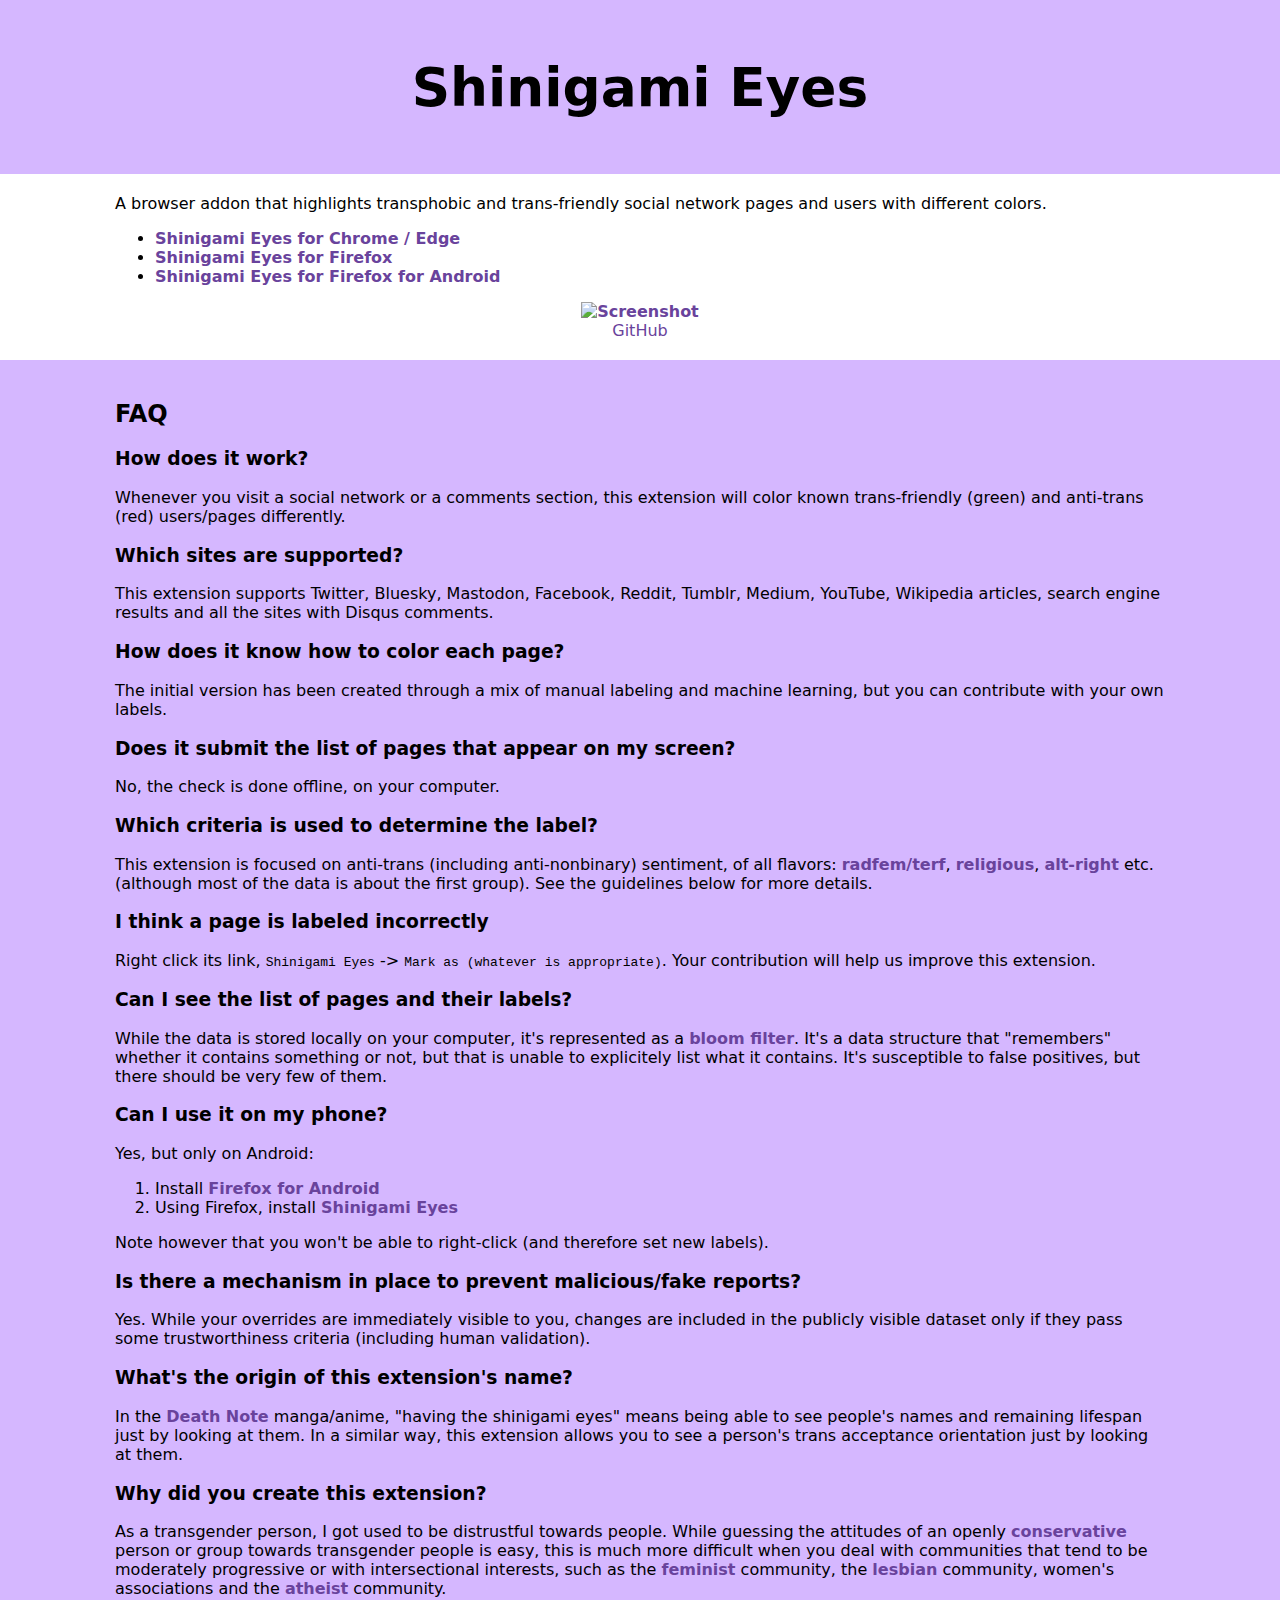
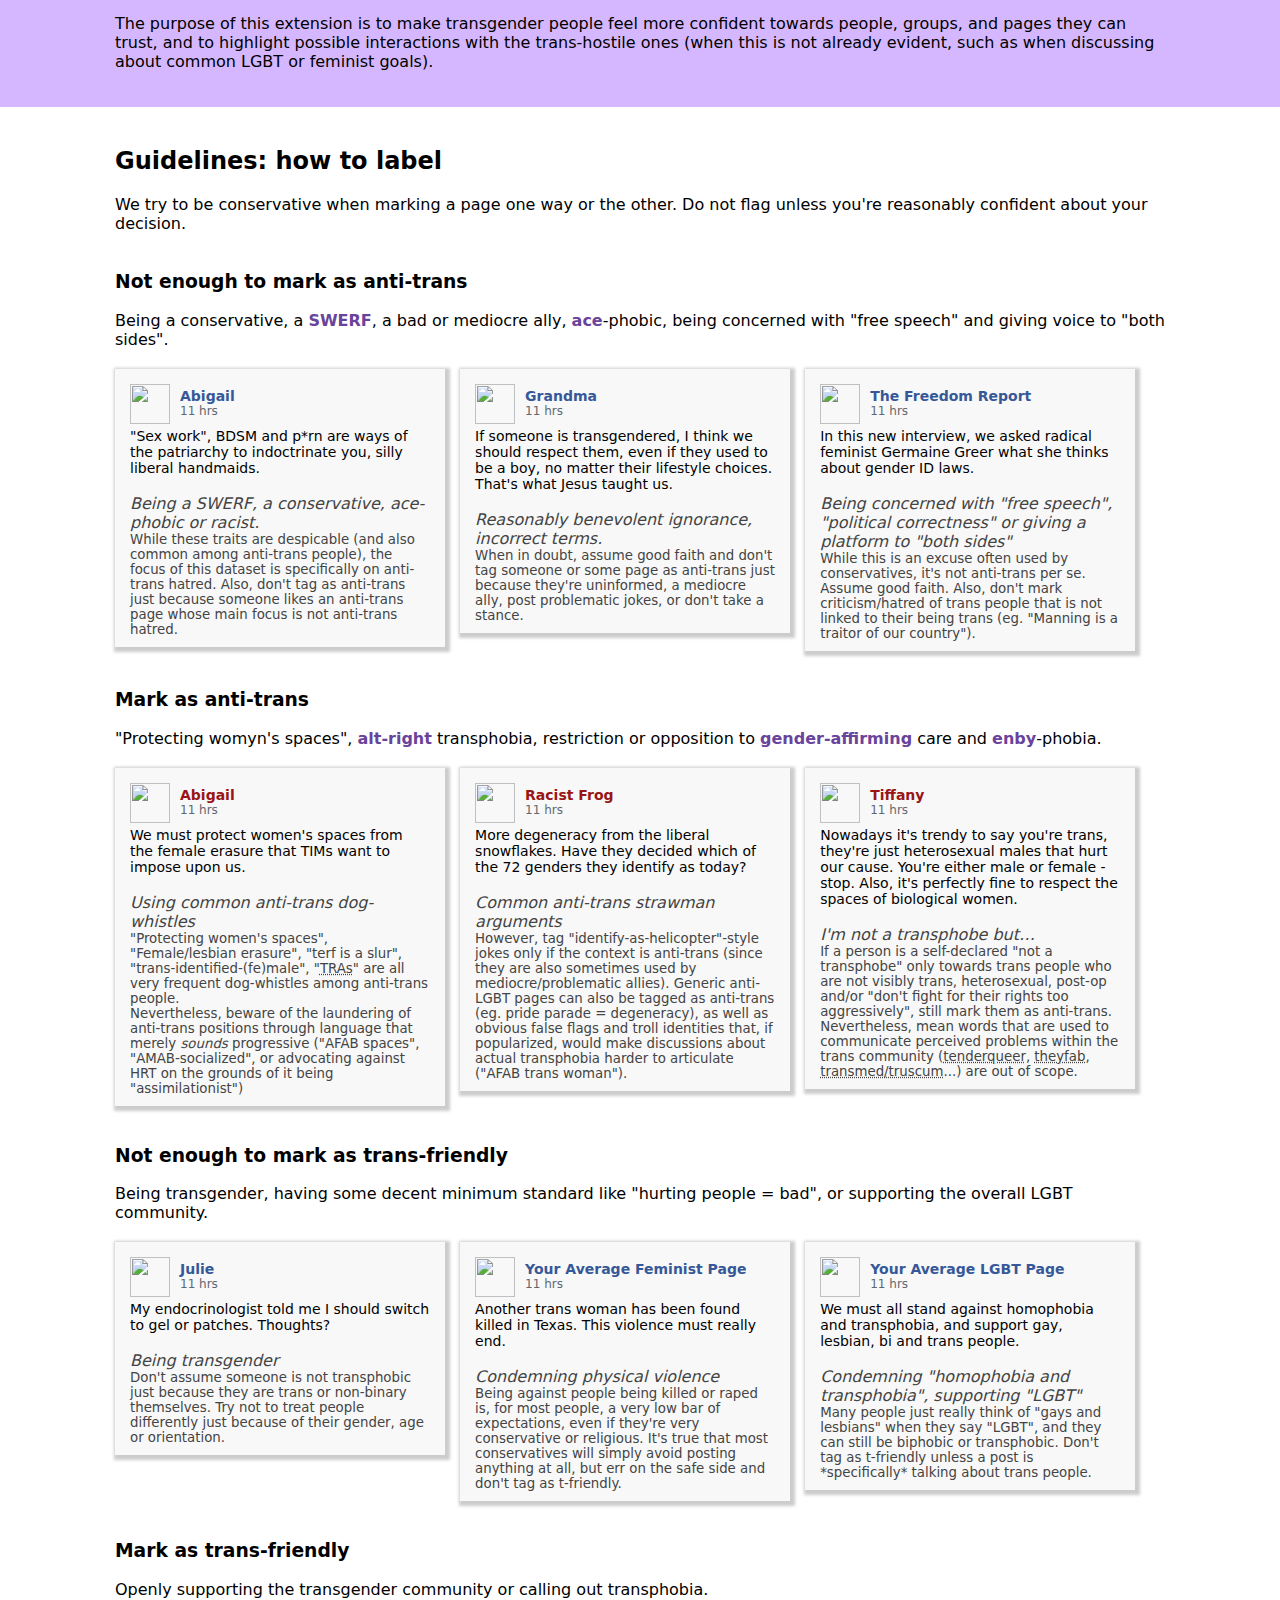
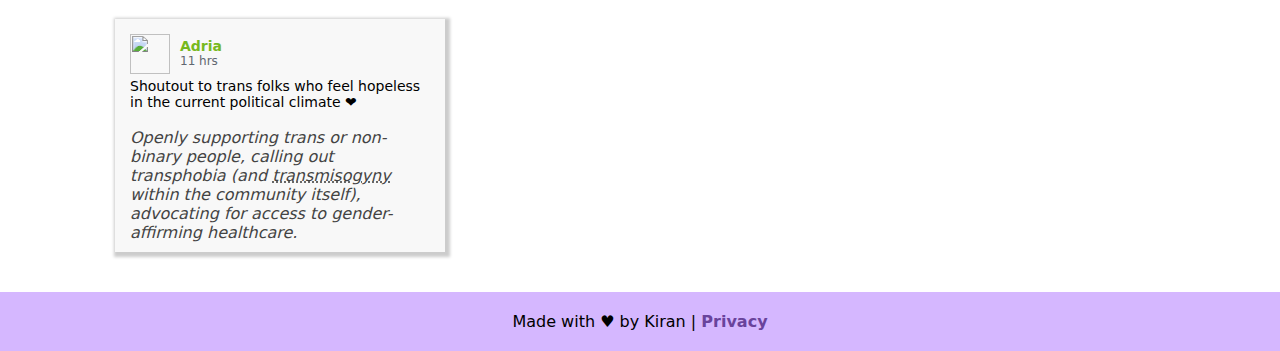
==== commit 76bf7d67: "Update index.html" ====
--- a/index.html
+++ b/index.html
@@ -24,7 +24,7 @@
                     social network pages and users with different colors.</div>
                 <ul>
                     <li><a href="https://chrome.google.com/webstore/detail/ijcpiojgefnkmcadacmacogglhjdjphj/">Shinigami
-                            Eyes for Chrome</a></li>
+                            Eyes for Chrome / Edge</a></li>
                     <li><a href="https://addons.mozilla.org/en-US/firefox/addon/shinigami-eyes/">Shinigami Eyes for
                             Firefox</a></li>
                     <li><a href="#install-on-mobile">Shinigami Eyes for
